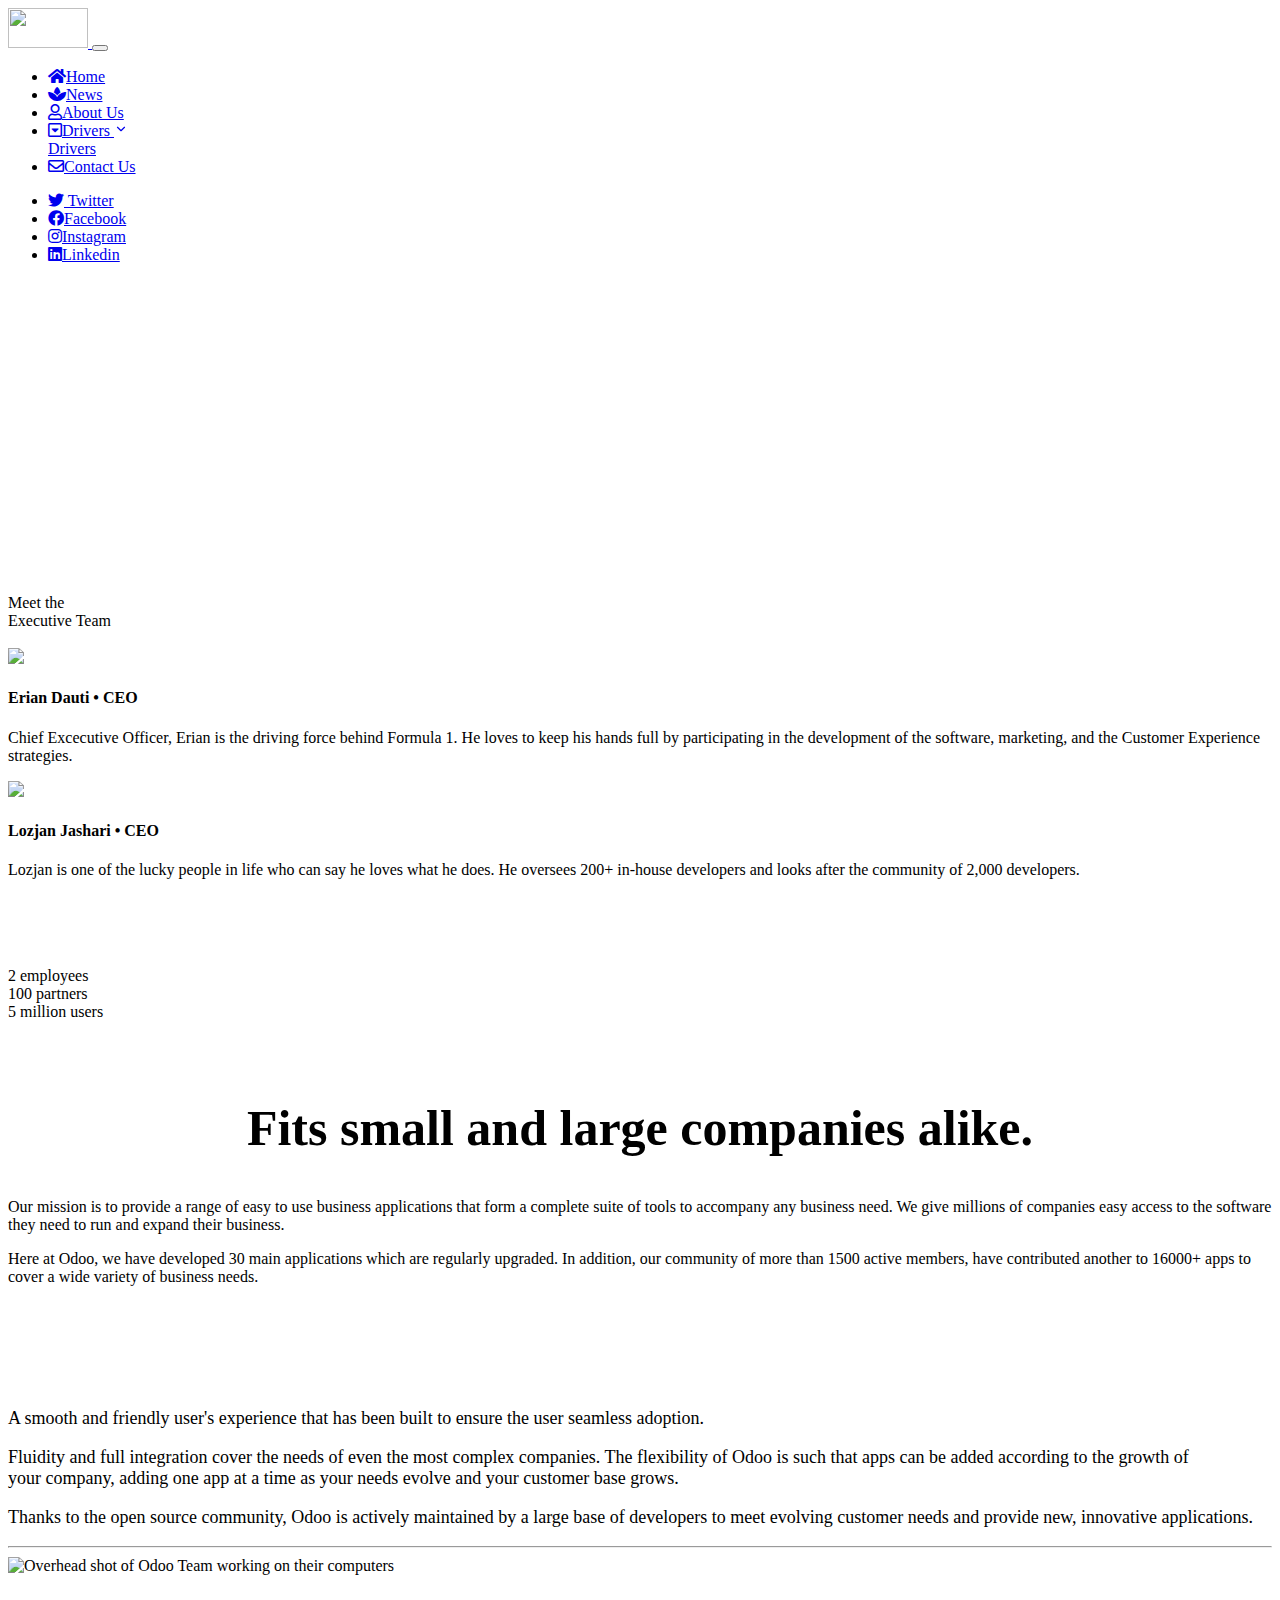
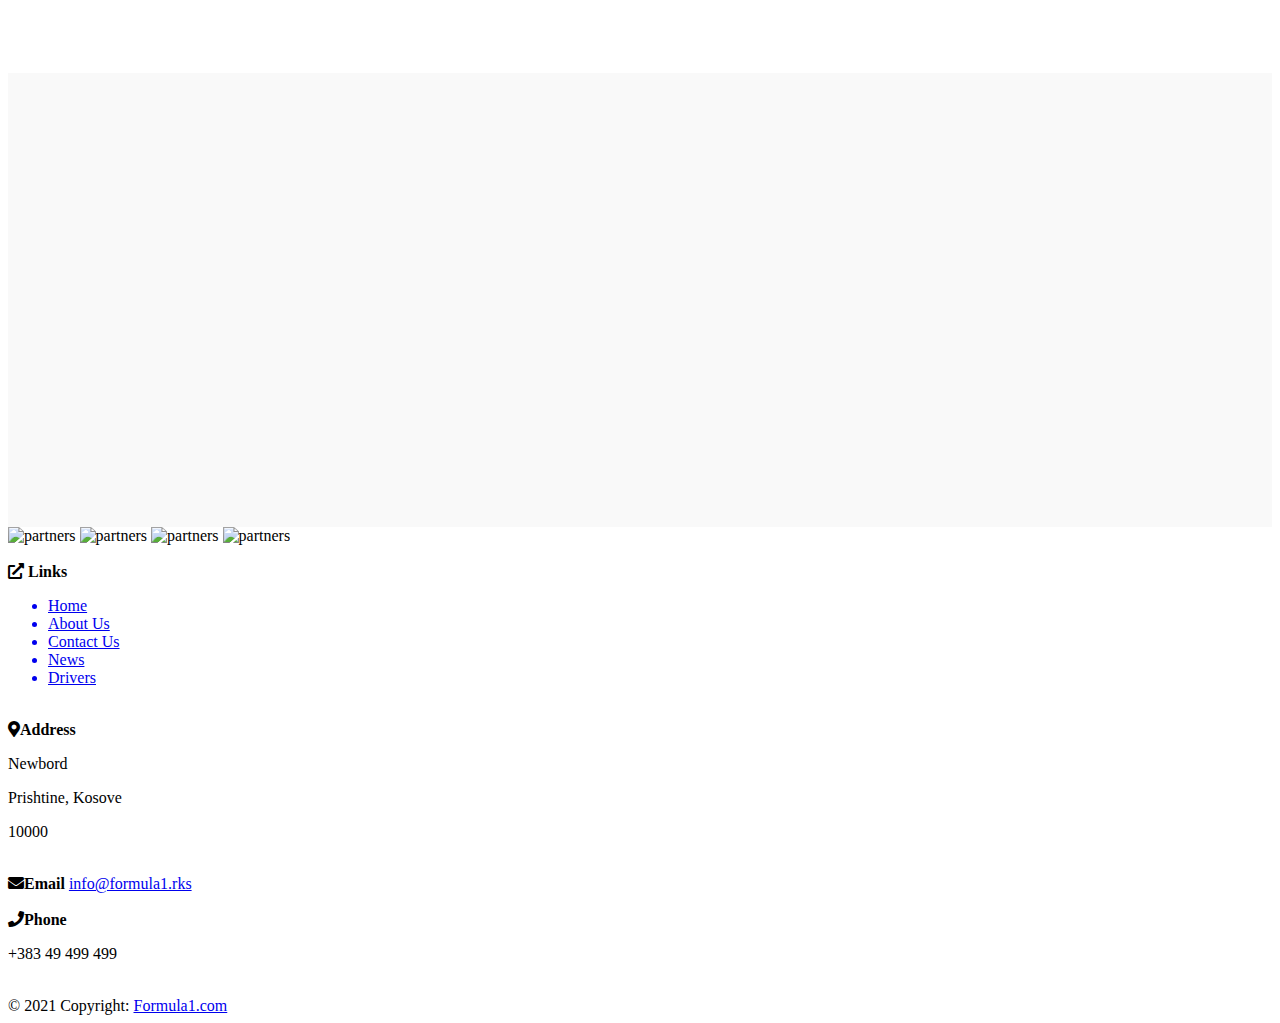
==== aboutUs.html @ 6e58fea2 "Fixed minor bugs" ====
<!DOCTYPE html>
<html lang="en">

<head>
    <meta charset="UTF-8">
    <meta http-equiv="X-UA-Compatible" content="IE=edge">
    <meta name="viewport" content="width=device-width, initial-scale=1.0">
    <meta name="msapplication-TileColor" content="#ffffff">
    <meta name="msapplication-TileImage" content="favicons/ms-icon-144x144.png">
    <meta name="theme-color" content="#ffffff">
    <link rel="stylesheet" href="bootstrap/css/bootstrap.css">
    <link rel="stylesheet" href="bootstrap/js/bootstrap.js">
    <link rel="stylesheet" href="bootstrap/js/bootstrap.bundle.js">

    <link rel="stylesheet" href="css/style.css">
    <link rel="stylesheet" href="https://cdnjs.cloudflare.com/ajax/libs/font-awesome/5.15.1/css/all.min.css">



    <title>About Us | Formula 1</title>
    <style>
        @import url('https://fonts.googleapis.com/css?family=Montserrat');
        .titulli {
            font-family: "Montserrat";
            text-align: center;
            color: #FFF;
            display: flex;
            flex-direction: column;
            align-items: center;
            justify-content: center;
            letter-spacing: 1px;
        }
        
        h1 {
            background-image: url(https://media.giphy.com/media/26BROrSHlmyzzHf3i/giphy.gif);
            background-size: cover;
            color: transparent;
            -moz-background-clip: text;
            -webkit-background-clip: text;
            text-transform: uppercase;
            font-size: 80px;
            line-height: .75;
            margin: 10px 0;
        }
        /* styling my button */
        
        .white-mode {
            text-decoration: none;
            padding: 7px 10px;
            background-color: #122;
            border-radius: 3px;
            color: #FFF;
            transition: .35s ease-in-out;
            position: absolute;
            left: 15px;
            bottom: 15px;
            font-family: "Montserrat";
        }
        
        .white-mode:hover {
            background-color: #FFF;
            color: #122;
        }
    </style>

</head>

<body>

    <div class="container-fluid">
    <nav class="navbar navbar-expand-lg navbar-light shadow-sm bg-color1 text-color ">
        <div class="container">
            <a class="navbar-brand d-flex align-items-center" href="#">
                <img src="gallery/download.png" height="40" width="80" alt="">
                <span class="ml-5 font-weight-bold"></apan>
    </a> <button class="navbar-toggler navbar-toggler-right border-0" type="button" data-toggle="collapse" data-target="#navbar4">
    <span class="navbar-toggler-icon"></span>
                </button>


                <div class="collapse navbar-collapse" id="navbar4">
                    <ul class="navbar-nav mr-auto pl-lg-4">
                        <li class="nav-item px-lg-2 ">
                            <a class="nav-link" href="index.html"> <span class="d-inline-block d-lg-none icon-width"><i class="fas fa-home"></i></span>Home</a>
                        </li>
                        <li class="nav-item px-lg-2"> <a class="nav-link" href="news.html"><span class="d-inline-block d-lg-none icon-width"><i class="fas fa-spa"></i></span>News</a> </li>
                        <li class="nav-item px-lg-2 active"> <a class="nav-link" href="aboutUs.html"><span class="d-inline-block d-lg-none icon-width"><i class="far fa-user"></i></i></span>About Us</a> </li>

                        <li class="nav-item px-lg-2 dropdown d-menu">
                            <a class="nav-link dropdown-toggle" href="#" id="dropdown01" data-toggle="dropdown" aria-haspopup="true" aria-expanded="false"><span class="d-inline-block d-lg-none icon-width"><i class="far fa-caret-square-down"></i></span>Drivers
    <svg  id="arrow" xmlns="http://www.w3.org/2000/svg" width="14" height="14" viewBox="0 0 24 24" fill="none" stroke="currentColor" stroke-width="2" stroke-linecap="round" stroke-linejoin="round">
    <polyline points="6 9 12 15 18 9"></polyline>
    </svg>
    </a>
                            <div class="dropdown-menu shadow-sm sm-menu" aria-labelledby="dropdown01">
                                <a class="dropdown-item" href="drivers.html">Drivers</a>

                            </div>
                        </li>

                        <li class="nav-item px-lg-2"> <a class="nav-link" href="contactUs.html"><span class="d-inline-block d-lg-none icon-width"><i class="far fa-envelope"></i></span>Contact Us</a> </li>
                    </ul>
                    <ul class="navbar-nav mr-auto  mt-3 mt-lg-0">
                        <li class="nav-item">
                            <a class="nav-link" href="https://twitter.com/F1?ref_src=twsrc%5Egoogle%7Ctwcamp%5Eserp%7Ctwgr%5Eauthor">
                                <i class="fab fa-twitter"></i><span class="d-lg-none ml-3"> Twitter</span>
                            </a>
                        </li>
                        <li class="nav-item">
                            <a class="nav-link" href="https://www.facebook.com/Formula1/">
                                <i class="fab fa-facebook"></i><span class="d-lg-none ml-3">Facebook</span>
                            </a>
                        </li>
                        <li class="nav-item">
                            <a class="nav-link" href="https://www.instagram.com/f1/?hl=en/">
                                <i class="fab fa-instagram"></i><span class="d-lg-none ml-3">Instagram</span>
                            </a>
                        </li>
                        <li class="nav-item">
                            <a class="nav-link" href="https://www.linkedin.com/company/formula-one-management-ltd/">
                                <i class="fab fa-linkedin"></i><span class="d-lg-none ml-3">Linkedin</span>
                            </a>
                        </li>
                    </ul>
                </div>
        </div>
    </nav>


    <div id="wrapwrap">
        <main>
            <div id="wrap">
                <section class="bg-white">
                    <div class="container" style="background-color: white !important;">
                        <br><br>
                        <div class="row  mb84 mt64">
                            <div class=" col-12 titulli">
                                <h1>If you no longer go for a gap that exist<span style="padding-left: 10%;"> you're no longer a racing driver. </span></h1>
                            </div>

                        </div>
                </section>
                <section class="mt48 bg-white o_overflow_hidden">
                    <div class="container mb48">
                        <br>
                        <div class="text-center">
                            <div class="mtet">Meet the</div>
                            <div class="mtet">
                                <span>Executive Team</span>
                            </div>
                        </div>
                        <br>
                        <div class="row">
                            <div class="col-12 col-sm-12 col-md-12 col-lg-6 col-xl-6 pt-3">
                                <div class="row">
                                    <div class="col-3 mb48 team-member">
                                        <img src="/gallery/erian.jpg" class="img-responsive img-circle shadow" loading="lazy" />
                                    </div>
                                    <div class="col-9 col-md-8 mb48 team-member-info">
                                        <h4 class="mt0"><b>Erian Dauti</b> • CEO </h4>
                                        <p class="small">Chief Excecutive Officer, Erian is the driving force behind Formula 1. He loves to keep his hands full by participating in the development of the software, marketing, and the Customer Experience strategies.</p>
                                    </div>
                                </div>
                            </div>
                            <div class="col-12 col-sm-12 col-md-12 col-lg-6 col-xl-6 pt-3">
                                <div class="row">
                                    <div class="col-3 mb48 team-member">
                                        <img src="/gallery/" class="img-responsive img-circle shadow" loading="lazy" />
                                    </div>
                                    <div class="col-9 col-md-8 mb48 team-member-info">
                                        <h4 class="mt0"><b>Lozjan Jashari</b> • CEO</h4>
                                        <p class="small">Lozjan is one of the lucky people in life who can say he loves what he does. He oversees 200+ in-house developers and looks after the community of 2,000 developers.</p>
                                    </div>
                                </div>
                            </div>
                        </div>
                     
                        <br><br>
                    </div>
                </section>
                <br><br>
                <section class="bg-white o_bg_arch1 oe_img_bg">
                    <div class="container">
                        <div class="row mt8 mb16 s_o_numbers">
                            <div class="col-12 col-sm-4 s_o_number">
                                <span class="title">
                <span class="fw_extralight number">2</span>
                                </span>
                                <span class="desc">employees</span>
                            </div>
                            <div class="col-12 col-sm-4 s_o_number">
                                <span class="title ">
                <span class="fw_extralight number">100</span>
                                <span class="sidetext fw_light"></span>
                                </span>
                                <span class="desc">partners</span>
                            </div>
                            <div class="col-12 col-sm-4 s_o_number">
                                <span class="title">
                <span class="number fw_extralight">5 million</span>
                                </span>
                                <span class="desc">
                users
              </span>
                            </div>
                        </div>
                    </div>
                    <br><br>
                </section>
                <section class="o_overflow_hidden bg-white">
                    <div class="container mt48">
                        <div class="row mt48">
                            <div class="col-sm-5 col-md-5" style=" margin: auto; text-align: center;">
                                <h2 class="texti" style="font-size: 50px;">Fits small and large companies alike.</h2>
                            </div>
                            <div class="lead col-sm-7 col-md-7">
                                <p>Our mission is to provide a range of easy to use business applications that form a complete suite of tools to accompany any business need. We give millions of companies easy access to the software they need to run and expand
                                    their business.</p>
                                <p>Here at Odoo, we have developed 30 main applications which are regularly upgraded. In addition, our community of more than 1500 active members, have contributed another to 16000+ apps to cover a wide variety of business
                                    needs.
                                </p>
                            </div>
                        </div>
                    </div>
                </section>
                <section class="bg-white">
                    <div class="container">
                        <br>
                        <div class="text-center mb48 mt64">
                            <h1 class="texti p-5">What makes us different?</h1>
                        </div>
                        <div class="row">
                            <div class="col-sm-6 col-lg-6" style="font-size: large;">
                                <p>A smooth and friendly user's experience that has been built to ensure the user seamless adoption.</p>
                                <p>Fluidity and full integration cover the needs&nbsp;of even the most complex&nbsp;companies. The flexibility of Odoo is such that apps can be added according to the growth of your&nbsp;company, adding one app at a time as
                                    your needs evolve and your customer base grows.</p>
                                <p>Thanks to the open source community, Odoo is actively maintained by a large base of developers to meet evolving customer needs and provide new, innovative applications.</p>
                                <hr/>
                            </div>
                            <div class="col-sm-6 col-lg-6 img-abt-us">
                                <img src="https://odoocdn.com/web/image/2227723" style="height: 350px; width: 100%;" class="img-responsive shadow" alt="Overhead shot of Odoo Team working on their computers" loading="lazy" />
                            </div>
                        </div>
                        <section class="o_animate" style="animation-name: none; visibility: visible; animation-play-state: paused;">
                            <div class="container">
                                <br>
                                <h1 class="texti mb48 mt64 text-center p-5">Our Office</h1>
                                <div class="content tab-content s_tooltips_tabs s_tooltips_tabs_blocked s_map_locations">
                                    <div role="tabpanel" class="tab-pane screen in active o_animate o_animate_in_children pb-5" style="animation-name: none; visibility: visible; background-color: rgb(249, 249, 249); animation-play-state: paused;">
                                        <iframe src="https://www.google.com/maps/embed?pb=!1m18!1m12!1m3!1d46940.162381646056!2d21.12370792969215!3d42.666437879876504!2m3!1f0!2f0!3f0!3m2!1i1024!2i768!4f13.1!3m3!1m2!1s0x1354f2cbab67d493%3A0x5c97e5834932545a!2sNEWBORN!5e0!3m2!1sen!2s!4v1656457742884!5m2!1sen!2s" width="100%" height="450" style="border:0;" allowfullscreen="" loading="lazy" referrerpolicy="no-referrer-when-downgrade"></iframe>

                                          
                                    </div>
                                </div>
                            </div>
                        </section>
                    </div>
                </section>


                </div>
        </main>
        </div>


        <div class="footer">
            <div class="foto-footer">
                <div class="foto-footer">
                    <img src="./gallery/pirelli.png" alt="partners " class="img-fluid ">
                    <img src="./gallery/rolex.png" alt="partners " class="img-fluid ">
                    <img src="./gallery/dhl.png" alt="partners " class="img-fluid ">
                    <img src="./gallery/msc.png" alt="partners " class="img-fluid ">
                    <br>
                </div>
                <br>
            </div>
            <div class="row ">
                <div class="col-12 col-sm-12 col-md-6 col-lg-4 col-xl-4 ">
                    <div class="list-unstyled ">
                        <i class="fas fa-external-link-alt h2 "><span class="h2 "> Links</span></i>
                        <ul class="style-type ">
                            <a href="index.html">
                                <li>Home</li>
                            </a>
                            <a href="aboutUs.html">
                                <li>About Us</li>
                            </a>
                            <a href="contactUs.html">
                                <li>Contact Us</li>
                            </a>
                            <a href="news.html">
                                <li>News</li>
                            </a>
                            <a href="drivers.html">
                                <li>Drivers</li>
                            </a>
                        </ul>
                        <br>
                    </div>
                </div>
                <div class="col-12 col-sm-12 col-md-6 col-lg-4 col-xl-4 ">
                    <div class="list-unstyled ">
                        <i class="fas fa-map-marker-alt h2 "><span class="h2 ">Address</span></i>
                        <p class="mb-1 ">Newbord</p>
                        <p>Prishtine, Kosove</p>
                        <p>10000</p>
                    </div>
                    <br>
                </div>
                <div class="col-12 col-sm-12 col-md-12 col-lg-4 col-xl-4 ">
                    <div class="list-unstyled ">
                        <i class="fas fa-envelope "><span class="h2 ">Email</span></i>
                        <a href="mailto:eriandauti00@gmail.com">info@formula1.rks</a>
                        <br>
                        <br>
                        <i class="fas fa-phone "><span class="h2 ">Phone</span></i>
                        <p>+383 49 499 499</p>
                        <br>
                    </div>
                </div>
            </div>
            <div class="footer-copyright copyright text-center py-3 ">© 2021 Copyright:
                <a href="https://www.facebook.com/eriandauti00 "> Formula1.com</a>
            </div>
        </div>
    </div>
</body>
<script src="https://cdnjs.cloudflare.com/ajax/libs/jquery/3.4.1/jquery.min.js "></script>
<script src="https://cdnjs.cloudflare.com/ajax/libs/twitter-bootstrap/4.3.1/js/bootstrap.min.js "></script>
<script>
    $(document).ready(function() {
        if ($(window).width() > 991) {
            $('.navbar-light .d-menu').hover(function() {
                $(this).find('.sm-menu').first().stop(true, true).slideDown(150);
            }, function() {
                $(this).find('.sm-menu').first().stop(true, true).delay(120).slideUp(100);
            });
        }
    });
    $(function() {
        var tickerLength = $('.carousel-inner-data ul li').length;
        var tickerHeight = $('.carousel-inner-data ul li').outerHeight();
        $('.carousel-inner-data ul li:last-child').prependTo('.carousel-inner-data ul');
        $('.carousel-inner-data ul').css('marginTop', -tickerHeight);

        function moveTop() {
            $('.carousel-inner-data ul').animate({
                top: -tickerHeight
            }, 600, function() {
                $('.carousel-inner-data ul li:first-child').appendTo('.carousel-inner-data ul');
                $('.carousel-inner-data ul').css('top', '');
            });

        }
        setInterval(function() {
            moveTop();
        }, 5000);
    });
</script>
<script src="https://cdn.jsdelivr.net/npm/bootstrap@5.0.0-beta3/dist/js/bootstrap.bundle.min.js" integrity="sha384-JEW9xMcG8R+pH31jmWH6WWP0WintQrMb4s7ZOdauHnUtxwoG2vI5DkLtS3qm9Ekf" crossorigin="anonymous"></script>

<script src="//maxcdn.bootstrapcdn.com/bootstrap/4.1.1/js/bootstrap.min.js"></script>
<script src="//cdnjs.cloudflare.com/ajax/libs/jquery/3.2.1/jquery.min.js"></script>

</html>
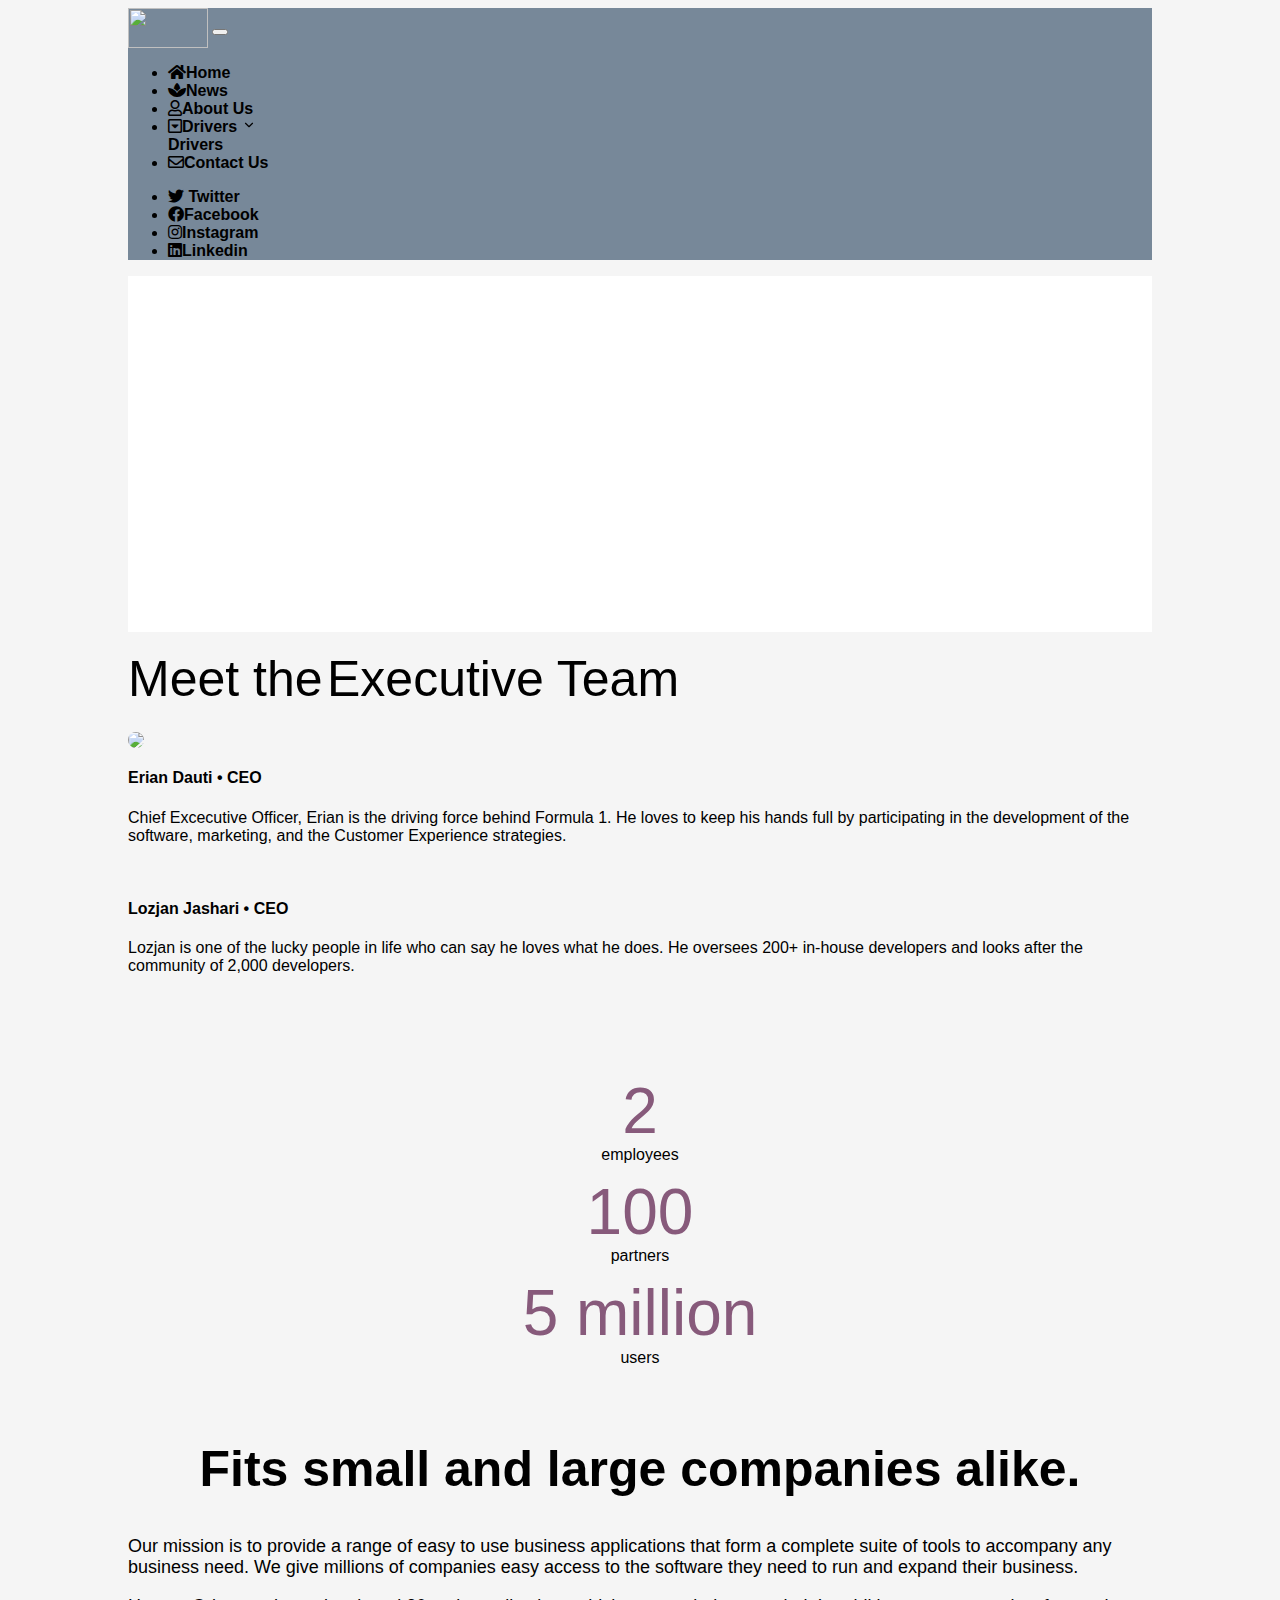
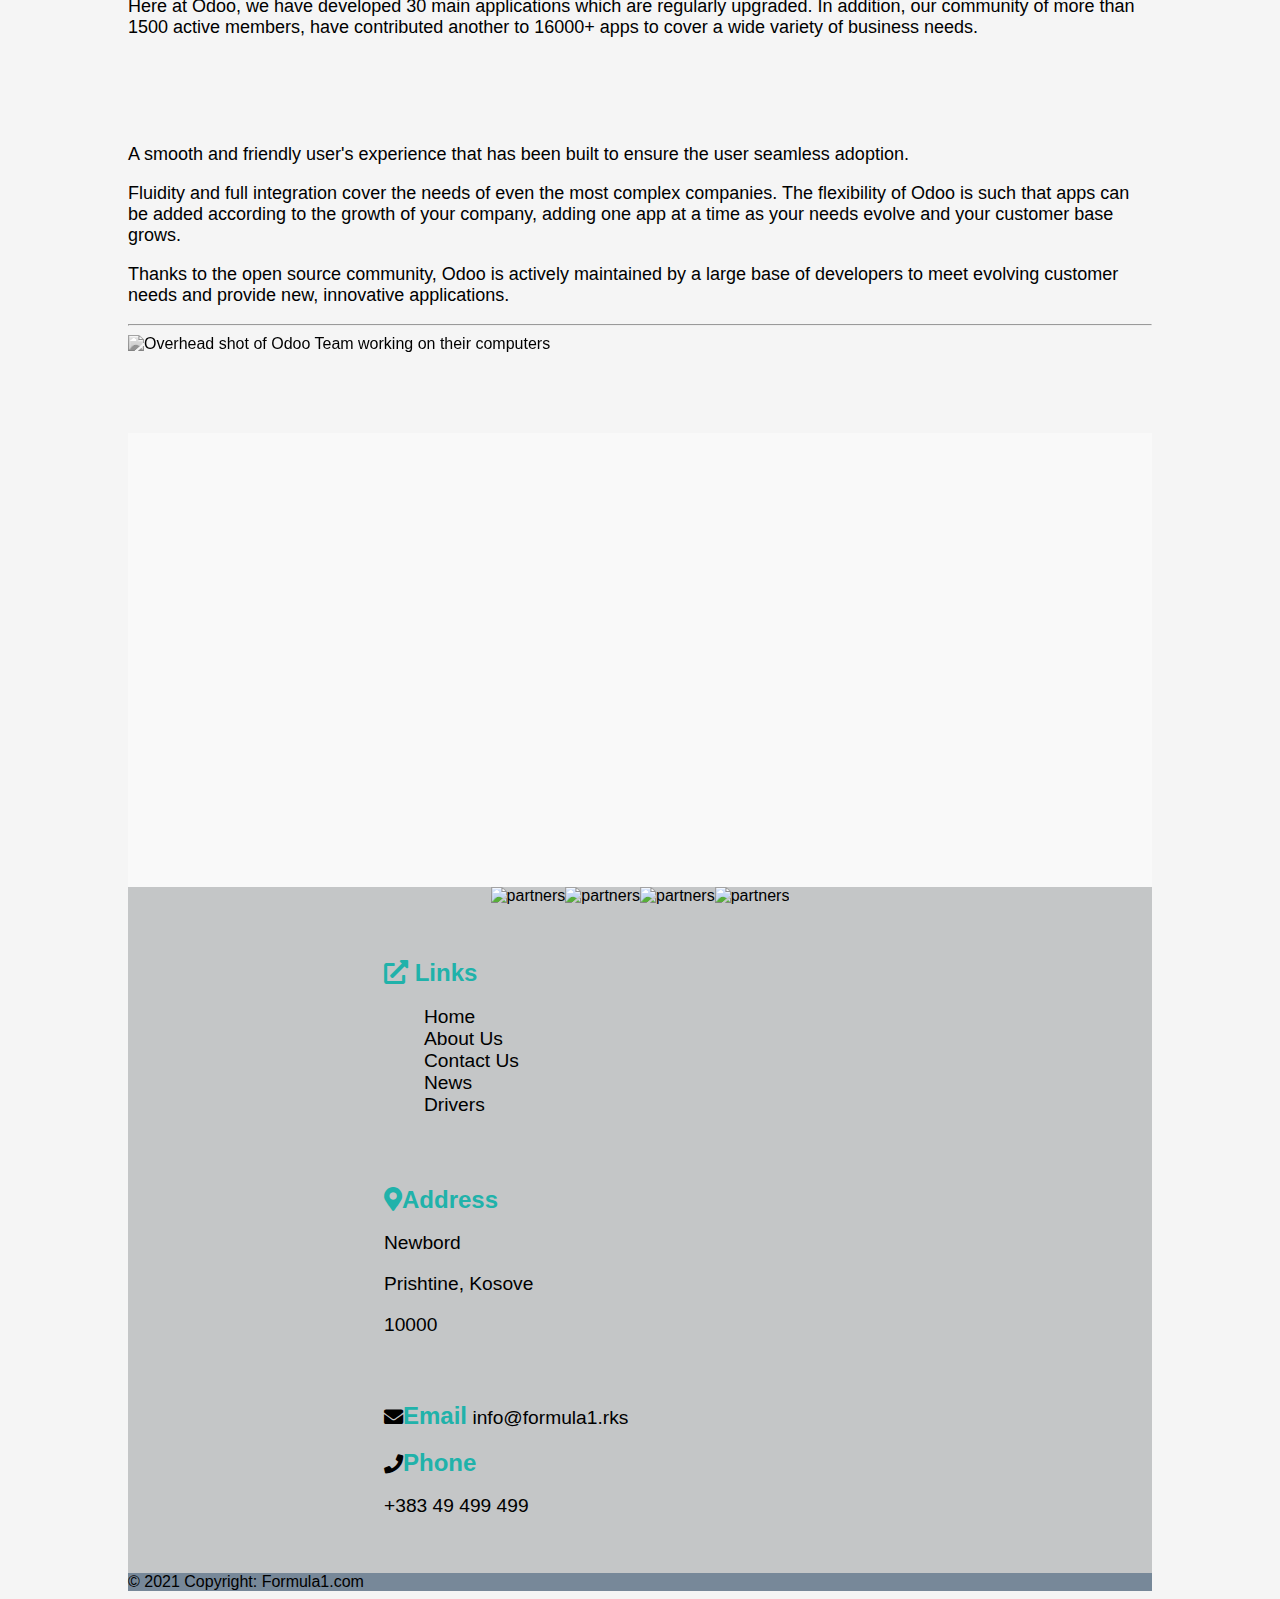
==== commit c46eaea7: "Added Preloader" ====
--- a/aboutUs.html
+++ b/aboutUs.html
@@ -68,262 +68,263 @@
 <body>
 
     <div class="container-fluid">
-    <nav class="navbar navbar-expand-lg navbar-light shadow-sm bg-color1 text-color ">
-        <div class="container">
-            <a class="navbar-brand d-flex align-items-center" href="#">
-                <img src="gallery/download.png" height="40" width="80" alt="">
-                <span class="ml-5 font-weight-bold"></apan>
+        <nav class="navbar navbar-expand-lg navbar-light shadow-sm bg-color1 text-color ">
+            <div class="container">
+                <a class="navbar-brand d-flex align-items-center" href="#">
+                    <img src="gallery/download.png" height="40" width="80" alt="">
+                    <span class="ml-5 font-weight-bold"></apan>
     </a> <button class="navbar-toggler navbar-toggler-right border-0" type="button" data-toggle="collapse" data-target="#navbar4">
     <span class="navbar-toggler-icon"></span>
-                </button>
-
-
-                <div class="collapse navbar-collapse" id="navbar4">
-                    <ul class="navbar-nav mr-auto pl-lg-4">
-                        <li class="nav-item px-lg-2 ">
-                            <a class="nav-link" href="index.html"> <span class="d-inline-block d-lg-none icon-width"><i class="fas fa-home"></i></span>Home</a>
-                        </li>
-                        <li class="nav-item px-lg-2"> <a class="nav-link" href="news.html"><span class="d-inline-block d-lg-none icon-width"><i class="fas fa-spa"></i></span>News</a> </li>
-                        <li class="nav-item px-lg-2 active"> <a class="nav-link" href="aboutUs.html"><span class="d-inline-block d-lg-none icon-width"><i class="far fa-user"></i></i></span>About Us</a> </li>
-
-                        <li class="nav-item px-lg-2 dropdown d-menu">
-                            <a class="nav-link dropdown-toggle" href="#" id="dropdown01" data-toggle="dropdown" aria-haspopup="true" aria-expanded="false"><span class="d-inline-block d-lg-none icon-width"><i class="far fa-caret-square-down"></i></span>Drivers
+                    </button>
+
+
+                    <div class="collapse navbar-collapse" id="navbar4">
+                        <ul class="navbar-nav mr-auto pl-lg-4">
+                            <li class="nav-item px-lg-2 ">
+                                <a class="nav-link" href="index.html"> <span class="d-inline-block d-lg-none icon-width"><i class="fas fa-home"></i></span>Home</a>
+                            </li>
+                            <li class="nav-item px-lg-2"> <a class="nav-link" href="news.html"><span class="d-inline-block d-lg-none icon-width"><i class="fas fa-spa"></i></span>News</a> </li>
+                            <li class="nav-item px-lg-2 active"> <a class="nav-link" href="aboutUs.html"><span class="d-inline-block d-lg-none icon-width"><i class="far fa-user"></i></i></span>About Us</a> </li>
+
+                            <li class="nav-item px-lg-2 dropdown d-menu">
+                                <a class="nav-link dropdown-toggle" href="#" id="dropdown01" data-toggle="dropdown" aria-haspopup="true" aria-expanded="false"><span class="d-inline-block d-lg-none icon-width"><i class="far fa-caret-square-down"></i></span>Drivers
     <svg  id="arrow" xmlns="http://www.w3.org/2000/svg" width="14" height="14" viewBox="0 0 24 24" fill="none" stroke="currentColor" stroke-width="2" stroke-linecap="round" stroke-linejoin="round">
     <polyline points="6 9 12 15 18 9"></polyline>
     </svg>
     </a>
-                            <div class="dropdown-menu shadow-sm sm-menu" aria-labelledby="dropdown01">
-                                <a class="dropdown-item" href="drivers.html">Drivers</a>
-
-                            </div>
-                        </li>
-
-                        <li class="nav-item px-lg-2"> <a class="nav-link" href="contactUs.html"><span class="d-inline-block d-lg-none icon-width"><i class="far fa-envelope"></i></span>Contact Us</a> </li>
-                    </ul>
-                    <ul class="navbar-nav mr-auto  mt-3 mt-lg-0">
-                        <li class="nav-item">
-                            <a class="nav-link" href="https://twitter.com/F1?ref_src=twsrc%5Egoogle%7Ctwcamp%5Eserp%7Ctwgr%5Eauthor">
-                                <i class="fab fa-twitter"></i><span class="d-lg-none ml-3"> Twitter</span>
-                            </a>
-                        </li>
-                        <li class="nav-item">
-                            <a class="nav-link" href="https://www.facebook.com/Formula1/">
-                                <i class="fab fa-facebook"></i><span class="d-lg-none ml-3">Facebook</span>
-                            </a>
-                        </li>
-                        <li class="nav-item">
-                            <a class="nav-link" href="https://www.instagram.com/f1/?hl=en/">
-                                <i class="fab fa-instagram"></i><span class="d-lg-none ml-3">Instagram</span>
-                            </a>
-                        </li>
-                        <li class="nav-item">
-                            <a class="nav-link" href="https://www.linkedin.com/company/formula-one-management-ltd/">
-                                <i class="fab fa-linkedin"></i><span class="d-lg-none ml-3">Linkedin</span>
-                            </a>
-                        </li>
-                    </ul>
-                </div>
-        </div>
-    </nav>
-
-
-    <div id="wrapwrap">
-        <main>
-            <div id="wrap">
-                <section class="bg-white">
-                    <div class="container" style="background-color: white !important;">
-                        <br><br>
-                        <div class="row  mb84 mt64">
-                            <div class=" col-12 titulli">
-                                <h1>If you no longer go for a gap that exist<span style="padding-left: 10%;"> you're no longer a racing driver. </span></h1>
-                            </div>
-
-                        </div>
-                </section>
-                <section class="mt48 bg-white o_overflow_hidden">
-                    <div class="container mb48">
-                        <br>
-                        <div class="text-center">
-                            <div class="mtet">Meet the</div>
-                            <div class="mtet">
-                                <span>Executive Team</span>
-                            </div>
-                        </div>
-                        <br>
-                        <div class="row">
-                            <div class="col-12 col-sm-12 col-md-12 col-lg-6 col-xl-6 pt-3">
-                                <div class="row">
-                                    <div class="col-3 mb48 team-member">
-                                        <img src="/gallery/erian.jpg" class="img-responsive img-circle shadow" loading="lazy" />
+                                <div class="dropdown-menu shadow-sm sm-menu" aria-labelledby="dropdown01">
+                                    <a class="dropdown-item" href="drivers.html">Drivers</a>
+
+                                </div>
+                            </li>
+
+                            <li class="nav-item px-lg-2"> <a class="nav-link" href="contactUs.html"><span class="d-inline-block d-lg-none icon-width"><i class="far fa-envelope"></i></span>Contact Us</a> </li>
+                        </ul>
+                        <ul class="navbar-nav mr-auto  mt-3 mt-lg-0">
+                            <li class="nav-item">
+                                <a class="nav-link" href="https://twitter.com/F1?ref_src=twsrc%5Egoogle%7Ctwcamp%5Eserp%7Ctwgr%5Eauthor">
+                                    <i class="fab fa-twitter"></i><span class="d-lg-none ml-3"> Twitter</span>
+                                </a>
+                            </li>
+                            <li class="nav-item">
+                                <a class="nav-link" href="https://www.facebook.com/Formula1/">
+                                    <i class="fab fa-facebook"></i><span class="d-lg-none ml-3">Facebook</span>
+                                </a>
+                            </li>
+                            <li class="nav-item">
+                                <a class="nav-link" href="https://www.instagram.com/f1/?hl=en/">
+                                    <i class="fab fa-instagram"></i><span class="d-lg-none ml-3">Instagram</span>
+                                </a>
+                            </li>
+                            <li class="nav-item">
+                                <a class="nav-link" href="https://www.linkedin.com/company/formula-one-management-ltd/">
+                                    <i class="fab fa-linkedin"></i><span class="d-lg-none ml-3">Linkedin</span>
+                                </a>
+                            </li>
+                        </ul>
+                    </div>
+            </div>
+        </nav>
+
+
+        <div id="wrapwrap">
+            <main>
+                <div id="wrap">
+                    <section class="bg-white">
+                        <div class="container" style="background-color: white !important;">
+                            <br><br>
+                            <div class="row  mb84 mt64">
+                                <div class=" col-12 titulli">
+                                    <h1>If you no longer go for a gap that exist<span style="padding-left: 10%;"> you're no longer a racing driver. </span></h1>
+                                </div>
+
+                            </div>
+                    </section>
+                    <section class="mt48 bg-white o_overflow_hidden">
+                        <div class="container mb48">
+                            <br>
+                            <div class="text-center">
+                                <div class="mtet">Meet the</div>
+                                <div class="mtet">
+                                    <span>Executive Team</span>
+                                </div>
+                            </div>
+                            <br>
+                            <div class="row">
+                                <div class="col-12 col-sm-12 col-md-12 col-lg-6 col-xl-6 pt-3">
+                                    <div class="row">
+                                        <div class="col-3 mb48 team-member">
+                                            <img src="./gallery/erian.jpg" class="img-responsive img-circle shadow" loading="lazy" />
+                                        </div>
+                                        <div class="col-9 col-md-8 mb48 team-member-info">
+                                            <h4 class="mt0"><b>Erian Dauti</b> • CEO </h4>
+                                            <p class="small">Chief Excecutive Officer, Erian is the driving force behind Formula 1. He loves to keep his hands full by participating in the development of the software, marketing, and the Customer Experience strategies.</p>
+                                        </div>
                                     </div>
-                                    <div class="col-9 col-md-8 mb48 team-member-info">
-                                        <h4 class="mt0"><b>Erian Dauti</b> • CEO </h4>
-                                        <p class="small">Chief Excecutive Officer, Erian is the driving force behind Formula 1. He loves to keep his hands full by participating in the development of the software, marketing, and the Customer Experience strategies.</p>
+                                </div>
+                                <div class="col-12 col-sm-12 col-md-12 col-lg-6 col-xl-6 pt-3">
+                                    <div class="row">
+                                        <div class="col-3 mb48 team-member">
+                                            <img src="" class="img-responsive img-circle shadow" loading="lazy" />
+                                        </div>
+                                        <div class="col-9 col-md-8 mb48 team-member-info">
+                                            <h4 class="mt0"><b>Lozjan Jashari</b> • CEO</h4>
+                                            <p class="small">Lozjan is one of the lucky people in life who can say he loves what he does. He oversees 200+ in-house developers and looks after the community of 2,000 developers.</p>
+                                        </div>
                                     </div>
                                 </div>
                             </div>
-                            <div class="col-12 col-sm-12 col-md-12 col-lg-6 col-xl-6 pt-3">
-                                <div class="row">
-                                    <div class="col-3 mb48 team-member">
-                                        <img src="/gallery/" class="img-responsive img-circle shadow" loading="lazy" />
-                                    </div>
-                                    <div class="col-9 col-md-8 mb48 team-member-info">
-                                        <h4 class="mt0"><b>Lozjan Jashari</b> • CEO</h4>
-                                        <p class="small">Lozjan is one of the lucky people in life who can say he loves what he does. He oversees 200+ in-house developers and looks after the community of 2,000 developers.</p>
-                                    </div>
-                                </div>
-                            </div>
-                        </div>
-                     
-                        <br><br>
-                    </div>
-                </section>
-                <br><br>
-                <section class="bg-white o_bg_arch1 oe_img_bg">
-                    <div class="container">
-                        <div class="row mt8 mb16 s_o_numbers">
-                            <div class="col-12 col-sm-4 s_o_number">
-                                <span class="title">
+
+                            <br><br>
+                        </div>
+                    </section>
+                    <br><br>
+                    <section class="bg-white o_bg_arch1 oe_img_bg">
+                        <div class="container">
+                            <div class="row mt8 mb16 s_o_numbers">
+                                <div class="col-12 col-sm-4 s_o_number">
+                                    <span class="title">
                 <span class="fw_extralight number">2</span>
-                                </span>
-                                <span class="desc">employees</span>
-                            </div>
-                            <div class="col-12 col-sm-4 s_o_number">
-                                <span class="title ">
+                                    </span>
+                                    <span class="desc">employees</span>
+                                </div>
+                                <div class="col-12 col-sm-4 s_o_number">
+                                    <span class="title ">
                 <span class="fw_extralight number">100</span>
-                                <span class="sidetext fw_light"></span>
-                                </span>
-                                <span class="desc">partners</span>
-                            </div>
-                            <div class="col-12 col-sm-4 s_o_number">
-                                <span class="title">
+                                    <span class="sidetext fw_light"></span>
+                                    </span>
+                                    <span class="desc">partners</span>
+                                </div>
+                                <div class="col-12 col-sm-4 s_o_number">
+                                    <span class="title">
                 <span class="number fw_extralight">5 million</span>
-                                </span>
-                                <span class="desc">
+                                    </span>
+                                    <span class="desc">
                 users
               </span>
-                            </div>
-                        </div>
-                    </div>
-                    <br><br>
-                </section>
-                <section class="o_overflow_hidden bg-white">
-                    <div class="container mt48">
-                        <div class="row mt48">
-                            <div class="col-sm-5 col-md-5" style=" margin: auto; text-align: center;">
-                                <h2 class="texti" style="font-size: 50px;">Fits small and large companies alike.</h2>
-                            </div>
-                            <div class="lead col-sm-7 col-md-7">
-                                <p>Our mission is to provide a range of easy to use business applications that form a complete suite of tools to accompany any business need. We give millions of companies easy access to the software they need to run and expand
-                                    their business.</p>
-                                <p>Here at Odoo, we have developed 30 main applications which are regularly upgraded. In addition, our community of more than 1500 active members, have contributed another to 16000+ apps to cover a wide variety of business
-                                    needs.
-                                </p>
-                            </div>
-                        </div>
-                    </div>
-                </section>
-                <section class="bg-white">
-                    <div class="container">
+                                </div>
+                            </div>
+                        </div>
+                        <br><br>
+                    </section>
+                    <section class="o_overflow_hidden bg-white">
+                        <div class="container mt48">
+                            <div class="row mt48">
+                                <div class="col-sm-5 col-md-5" style=" margin: auto; text-align: center;">
+                                    <h2 class="texti" style="font-size: 50px;">Fits small and large companies alike.</h2>
+                                </div>
+                                <div class="lead col-sm-7 col-md-7">
+                                    <p>Our mission is to provide a range of easy to use business applications that form a complete suite of tools to accompany any business need. We give millions of companies easy access to the software they need to run and
+                                        expand their business.</p>
+                                    <p>Here at Odoo, we have developed 30 main applications which are regularly upgraded. In addition, our community of more than 1500 active members, have contributed another to 16000+ apps to cover a wide variety of business
+                                        needs.
+                                    </p>
+                                </div>
+                            </div>
+                        </div>
+                    </section>
+                    <section class="bg-white">
+                        <div class="container">
+                            <br>
+                            <div class="text-center mb48 mt64">
+                                <h1 class="texti p-5">What makes us different?</h1>
+                            </div>
+                            <div class="row">
+                                <div class="col-sm-6 col-lg-6" style="font-size: large;">
+                                    <p>A smooth and friendly user's experience that has been built to ensure the user seamless adoption.</p>
+                                    <p>Fluidity and full integration cover the needs&nbsp;of even the most complex&nbsp;companies. The flexibility of Odoo is such that apps can be added according to the growth of your&nbsp;company, adding one app at a time
+                                        as your needs evolve and your customer base grows.</p>
+                                    <p>Thanks to the open source community, Odoo is actively maintained by a large base of developers to meet evolving customer needs and provide new, innovative applications.</p>
+                                    <hr/>
+                                </div>
+                                <div class="col-sm-6 col-lg-6 img-abt-us">
+                                    <img src="https://odoocdn.com/web/image/2227723" style="height: 350px; width: 100%;" class="img-responsive shadow" alt="Overhead shot of Odoo Team working on their computers" loading="lazy" />
+                                </div>
+                            </div>
+                            <section class="o_animate" style="animation-name: none; visibility: visible; animation-play-state: paused;">
+                                <div class="container">
+                                    <br>
+                                    <h1 class="texti mb48 mt64 text-center p-5">Our Office</h1>
+                                    <div class="content tab-content s_tooltips_tabs s_tooltips_tabs_blocked s_map_locations">
+                                        <div role="tabpanel" class="tab-pane screen in active o_animate o_animate_in_children pb-5" style="animation-name: none; visibility: visible; background-color: rgb(249, 249, 249); animation-play-state: paused;">
+                                            <iframe src="https://www.google.com/maps/embed?pb=!1m18!1m12!1m3!1d46940.162381646056!2d21.12370792969215!3d42.666437879876504!2m3!1f0!2f0!3f0!3m2!1i1024!2i768!4f13.1!3m3!1m2!1s0x1354f2cbab67d493%3A0x5c97e5834932545a!2sNEWBORN!5e0!3m2!1sen!2s!4v1656457742884!5m2!1sen!2s"
+                                                width="100%" height="450" style="border:0;" allowfullscreen="" loading="lazy" referrerpolicy="no-referrer-when-downgrade"></iframe>
+
+
+                                        </div>
+                                    </div>
+                                </div>
+                            </section>
+                        </div>
+                    </section>
+
+
+                    </div>
+            </main>
+            </div>
+
+
+            <div class="footer">
+                <div class="foto-footer">
+                    <div class="foto-footer">
+                        <img src="./gallery/pirelli.png" alt="partners " class="img-fluid ">
+                        <img src="./gallery/rolex.png" alt="partners " class="img-fluid ">
+                        <img src="./gallery/dhl.png" alt="partners " class="img-fluid ">
+                        <img src="./gallery/msc.png" alt="partners " class="img-fluid ">
                         <br>
-                        <div class="text-center mb48 mt64">
-                            <h1 class="texti p-5">What makes us different?</h1>
-                        </div>
-                        <div class="row">
-                            <div class="col-sm-6 col-lg-6" style="font-size: large;">
-                                <p>A smooth and friendly user's experience that has been built to ensure the user seamless adoption.</p>
-                                <p>Fluidity and full integration cover the needs&nbsp;of even the most complex&nbsp;companies. The flexibility of Odoo is such that apps can be added according to the growth of your&nbsp;company, adding one app at a time as
-                                    your needs evolve and your customer base grows.</p>
-                                <p>Thanks to the open source community, Odoo is actively maintained by a large base of developers to meet evolving customer needs and provide new, innovative applications.</p>
-                                <hr/>
-                            </div>
-                            <div class="col-sm-6 col-lg-6 img-abt-us">
-                                <img src="https://odoocdn.com/web/image/2227723" style="height: 350px; width: 100%;" class="img-responsive shadow" alt="Overhead shot of Odoo Team working on their computers" loading="lazy" />
-                            </div>
-                        </div>
-                        <section class="o_animate" style="animation-name: none; visibility: visible; animation-play-state: paused;">
-                            <div class="container">
-                                <br>
-                                <h1 class="texti mb48 mt64 text-center p-5">Our Office</h1>
-                                <div class="content tab-content s_tooltips_tabs s_tooltips_tabs_blocked s_map_locations">
-                                    <div role="tabpanel" class="tab-pane screen in active o_animate o_animate_in_children pb-5" style="animation-name: none; visibility: visible; background-color: rgb(249, 249, 249); animation-play-state: paused;">
-                                        <iframe src="https://www.google.com/maps/embed?pb=!1m18!1m12!1m3!1d46940.162381646056!2d21.12370792969215!3d42.666437879876504!2m3!1f0!2f0!3f0!3m2!1i1024!2i768!4f13.1!3m3!1m2!1s0x1354f2cbab67d493%3A0x5c97e5834932545a!2sNEWBORN!5e0!3m2!1sen!2s!4v1656457742884!5m2!1sen!2s" width="100%" height="450" style="border:0;" allowfullscreen="" loading="lazy" referrerpolicy="no-referrer-when-downgrade"></iframe>
-
-                                          
-                                    </div>
-                                </div>
-                            </div>
-                        </section>
-                    </div>
-                </section>
-
-
-                </div>
-        </main>
-        </div>
-
-
-        <div class="footer">
-            <div class="foto-footer">
-                <div class="foto-footer">
-                    <img src="./gallery/pirelli.png" alt="partners " class="img-fluid ">
-                    <img src="./gallery/rolex.png" alt="partners " class="img-fluid ">
-                    <img src="./gallery/dhl.png" alt="partners " class="img-fluid ">
-                    <img src="./gallery/msc.png" alt="partners " class="img-fluid ">
+                    </div>
                     <br>
                 </div>
-                <br>
-            </div>
-            <div class="row ">
-                <div class="col-12 col-sm-12 col-md-6 col-lg-4 col-xl-4 ">
-                    <div class="list-unstyled ">
-                        <i class="fas fa-external-link-alt h2 "><span class="h2 "> Links</span></i>
-                        <ul class="style-type ">
-                            <a href="index.html">
-                                <li>Home</li>
-                            </a>
-                            <a href="aboutUs.html">
-                                <li>About Us</li>
-                            </a>
-                            <a href="contactUs.html">
-                                <li>Contact Us</li>
-                            </a>
-                            <a href="news.html">
-                                <li>News</li>
-                            </a>
-                            <a href="drivers.html">
-                                <li>Drivers</li>
-                            </a>
-                        </ul>
+                <div class="row ">
+                    <div class="col-12 col-sm-12 col-md-6 col-lg-4 col-xl-4 ">
+                        <div class="list-unstyled ">
+                            <i class="fas fa-external-link-alt h2 "><span class="h2 "> Links</span></i>
+                            <ul class="style-type ">
+                                <a href="index.html">
+                                    <li>Home</li>
+                                </a>
+                                <a href="aboutUs.html">
+                                    <li>About Us</li>
+                                </a>
+                                <a href="contactUs.html">
+                                    <li>Contact Us</li>
+                                </a>
+                                <a href="news.html">
+                                    <li>News</li>
+                                </a>
+                                <a href="drivers.html">
+                                    <li>Drivers</li>
+                                </a>
+                            </ul>
+                            <br>
+                        </div>
+                    </div>
+                    <div class="col-12 col-sm-12 col-md-6 col-lg-4 col-xl-4 ">
+                        <div class="list-unstyled ">
+                            <i class="fas fa-map-marker-alt h2 "><span class="h2 ">Address</span></i>
+                            <p class="mb-1 ">Newbord</p>
+                            <p>Prishtine, Kosove</p>
+                            <p>10000</p>
+                        </div>
                         <br>
                     </div>
+                    <div class="col-12 col-sm-12 col-md-12 col-lg-4 col-xl-4 ">
+                        <div class="list-unstyled ">
+                            <i class="fas fa-envelope "><span class="h2 ">Email</span></i>
+                            <a href="mailto:eriandauti00@gmail.com">info@formula1.rks</a>
+                            <br>
+                            <br>
+                            <i class="fas fa-phone "><span class="h2 ">Phone</span></i>
+                            <p>+383 49 499 499</p>
+                            <br>
+                        </div>
+                    </div>
                 </div>
-                <div class="col-12 col-sm-12 col-md-6 col-lg-4 col-xl-4 ">
-                    <div class="list-unstyled ">
-                        <i class="fas fa-map-marker-alt h2 "><span class="h2 ">Address</span></i>
-                        <p class="mb-1 ">Newbord</p>
-                        <p>Prishtine, Kosove</p>
-                        <p>10000</p>
-                    </div>
-                    <br>
-                </div>
-                <div class="col-12 col-sm-12 col-md-12 col-lg-4 col-xl-4 ">
-                    <div class="list-unstyled ">
-                        <i class="fas fa-envelope "><span class="h2 ">Email</span></i>
-                        <a href="mailto:eriandauti00@gmail.com">info@formula1.rks</a>
-                        <br>
-                        <br>
-                        <i class="fas fa-phone "><span class="h2 ">Phone</span></i>
-                        <p>+383 49 499 499</p>
-                        <br>
-                    </div>
+                <div class="footer-copyright copyright text-center py-3 ">© 2021 Copyright:
+                    <a href="https://www.facebook.com/eriandauti00 "> Formula1.com</a>
                 </div>
             </div>
-            <div class="footer-copyright copyright text-center py-3 ">© 2021 Copyright:
-                <a href="https://www.facebook.com/eriandauti00 "> Formula1.com</a>
-            </div>
         </div>
-    </div>
 </body>
 <script src="https://cdnjs.cloudflare.com/ajax/libs/jquery/3.4.1/jquery.min.js "></script>
 <script src="https://cdnjs.cloudflare.com/ajax/libs/twitter-bootstrap/4.3.1/js/bootstrap.min.js "></script>
@@ -337,29 +338,29 @@
             });
         }
     });
-    $(function() {
-        var tickerLength = $('.carousel-inner-data ul li').length;
-        var tickerHeight = $('.carousel-inner-data ul li').outerHeight();
-        $('.carousel-inner-data ul li:last-child').prependTo('.carousel-inner-data ul');
-        $('.carousel-inner-data ul').css('marginTop', -tickerHeight);
-
-        function moveTop() {
-            $('.carousel-inner-data ul').animate({
-                top: -tickerHeight
-            }, 600, function() {
-                $('.carousel-inner-data ul li:first-child').appendTo('.carousel-inner-data ul');
-                $('.carousel-inner-data ul').css('top', '');
-            });
-
-        }
-        setInterval(function() {
-            moveTop();
-        }, 5000);
-    });
+
+    var tickerLength = $('.carousel-inner-data ul li').length;
+    var tickerHeight = $('.carousel-inner-data ul li').outerHeight();
+    $('.carousel-inner-data ul li:last-child').prependTo('.carousel-inner-data ul');
+    $('.carousel-inner-data ul').css('marginTop', -tickerHeight);
+
+    function moveTop() {
+        $('.carousel-inner-data ul').animate({
+            top: -tickerHeight
+        }, 600, function() {
+            $('.carousel-inner-data ul li:first-child').appendTo('.carousel-inner-data ul');
+            $('.carousel-inner-data ul').css('top', '');
+        });
+
+    }
+
+    setInterval(function() {
+        moveTop();
+    }, 5000);
 </script>
 <script src="https://cdn.jsdelivr.net/npm/bootstrap@5.0.0-beta3/dist/js/bootstrap.bundle.min.js" integrity="sha384-JEW9xMcG8R+pH31jmWH6WWP0WintQrMb4s7ZOdauHnUtxwoG2vI5DkLtS3qm9Ekf" crossorigin="anonymous"></script>
 
-<script src="//maxcdn.bootstrapcdn.com/bootstrap/4.1.1/js/bootstrap.min.js"></script>
-<script src="//cdnjs.cloudflare.com/ajax/libs/jquery/3.2.1/jquery.min.js"></script>
+<!-- <script src="//maxcdn.bootstrapcdn.com/bootstrap/4.1.1/js/bootstrap.min.js"></script>
+<script src="//cdnjs.cloudflare.com/ajax/libs/jquery/3.2.1/jquery.min.js"></script> -->
 
 </html>--- a/css/style.css
+++ b/css/style.css
@@ -0,0 +1,734 @@
+    * {
+        font-family: 'Gill Sans', 'Gill Sans MT', Calibri, 'Trebuchet MS', sans-serif;
+    }
+    
+    body {
+        margin-left: 10%;
+        margin-right: 10%;
+        background: linear-gradient(0deg, #fff, 50%, #DEEEFE);
+        font-family: 'Rubik', sans-serif;
+        background: whitesmoke;
+    }
+    
+    .dropdown[x-out-of-boundaries] {
+        transform: translate3d(0px, 30px, 0px) !important;
+    }
+    
+    .dropdown-toggle::after {
+        display: none;
+    }
+    
+    .text-decoration-none {
+        text-decoration: none!important;
+    }
+    
+    .icon-width {
+        width: 2rem;
+    }
+    
+    .bg-color1 {
+        background-color: lightslategrey !important;
+    }
+    
+    .bg-color2 {
+        background-color: whitesmoke !important;
+    }
+    
+    .text-color {
+        color: black !important;
+        font-family: 'Gill Sans', 'Gill Sans MT', Calibri, 'Trebuchet MS', sans-serif;
+        font-weight: bold;
+    }
+    
+    .container {
+        color: black !important;
+        margin-bottom: 0;
+        padding-bottom: 0
+    }
+    
+    .img-fluid {
+        max-width: 100%;
+        max-height: 100%;
+    }
+    
+    .partners {
+        display: flex;
+        justify-content: center;
+        align-items: center;
+        width: 100px;
+    }
+    
+    .foto-footer {
+        display: flex;
+        justify-content: center;
+        margin-bottom: 20px;
+        /* width: 400px; */
+    }
+    
+    .footer {
+        display: flex;
+        flex-direction: column;
+        justify-content: center;
+        background: rgb(196, 198, 199) !important;
+        padding: 0;
+        margin: 0;
+        width: 100%;
+    }
+    
+    .container-fluid {
+        width: 100%;
+    }
+    
+    .center {
+        margin: auto;
+        width: 80%;
+        padding: 10px;
+    }
+    
+    .audio1 {
+        margin-left: auto;
+        margin-right: auto;
+        padding: 0;
+    }
+    
+    .h2 {
+        font-size: 1.5rem;
+        color: lightseagreen;
+        font-weight: bold;
+    }
+    
+    .style-type {
+        list-style-type: none;
+    }
+    
+    .list-unstyled {
+        font-size: 1.2rem;
+        margin: auto;
+        width: 50%;
+        padding: 15px;
+    }
+    
+    a:link {
+        text-decoration: none;
+        color: black;
+    }
+    
+    a:visited {
+        text-decoration: none;
+        color: black;
+    }
+    
+    a:hover {
+        text-decoration: none;
+        color: blue;
+    }
+    
+    a:active {
+        text-decoration: none;
+        color: darkturquoise;
+    }
+    
+    .address {
+        margin: auto;
+        width: 50%;
+        padding: 15px;
+    }
+    
+    .copyright {
+        background: lightslategray;
+    }
+    
+    .imgBx {
+        margin: auto;
+        width: 50%;
+        padding: 5px;
+    }
+    
+    #audio {
+        width: 100%;
+    }
+    
+    .texti {
+        font-size: 2.625rem;
+        line-height: 1;
+        font-family: "Inter", "Odoo Unicode Support Noto", sans-serif;
+    }
+    
+    .lead {
+        font-family: "Inter", "Odoo Unicode Support Noto", sans-serif;
+        font-size: 1.125rem;
+        font-weight: 300;
+    }
+    
+    .fw_extralight {
+        font-weight: 100;
+    }
+    
+    .s_o_number .title {
+        padding-top: 0.2em;
+        font-size: 4em;
+        line-height: 1.1;
+        color: #875a7b;
+    }
+    
+    .s_o_number {
+        text-align: center;
+        font-family: "Inter", "Odoo Unicode Support Noto", sans-serif;
+    }
+    
+    .s_o_number .title,
+    .s_o_number .desc {
+        display: block;
+    }
+    
+    .mt0 {
+        font-family: "Inter", "Odoo Unicode Support Noto", sans-serif;
+    }
+    
+    .img-fluid,
+    .img-responsive {
+        max-width: 100%;
+        height: auto;
+    }
+    
+    .aside {
+        margin-top: 80px;
+    }
+    
+    img {
+        vertical-align: middle;
+        border-style: none;
+    }
+    
+    .rounded-circle,
+    .fa.rounded-empty-circle,
+    .img-circle {
+        border-radius: 50% !important;
+    }
+    
+    .box-border {
+        border: 0px solid rgb(253, 253, 253);
+    }
+    
+    .top1 {
+        padding-left: 15px;
+        color: white;
+        background-color: rgb(233, 19, 19);
+    }
+    
+    .player-pic {
+        border-radius: 50% !important;
+        width: 30px;
+        height: 30px;
+    }
+    
+    s .centerd {
+        text-align: center;
+    }
+    
+    .font {
+        font-family: 'Permanent Marker', cursive;
+        letter-spacing: 2px;
+    }
+    
+    .font2 {
+        font-family: 'Cinzel', serif;
+        padding: 5px;
+        padding-left: 20px;
+    }
+    
+    .widget.single-news {
+        margin-bottom: 20px;
+        position: relative;
+    }
+    
+    .widget.single-news .image img {
+        display: block;
+        width: 100%;
+    }
+    
+    .widget.single-news .image .gradient {
+        position: absolute;
+        left: 0;
+        right: 0;
+        top: 0;
+        bottom: 0;
+        background-image: url([data-uri]…IxIiBoZWlnaHQ9IjEiIGZpbGw9InVybCgjbGVzc2hhdC1nZW5lcmF0ZWQpIiAvPjwvc3ZnPg==);
+        background-image: -webkit-linear-gradient(bottom, #000000 0%, rgba(0, 0, 0, 0.05) 100%);
+        background-image: -moz-linear-gradient(bottom, #000000 0%, rgba(0, 0, 0, 0.05) 100%);
+        background-image: -o-linear-gradient(bottom, #000000 0%, rgba(0, 0, 0, 0.05) 100%);
+        background-image: linear-gradient(to top, #000000 0%, rgba(0, 0, 0, 0.05) 100%);
+    }
+    
+    .widget.single-news .details {
+        position: absolute;
+        bottom: 0;
+        left: 0;
+        right: 0;
+        padding: 20px;
+    }
+    
+    .widget.single-news .details .category {
+        font-size: 11px;
+        text-transform: uppercase;
+        margin-bottom: 10px;
+    }
+    
+    .widget.single-news .details .category a {
+        color: #fff;
+        zoom: 1;
+        -webkit-opacity: 0.5;
+        -moz-opacity: 0.5;
+        opacity: 0.5;
+        -ms-filter: progid: DXImageTransform.Microsoft.Alpha(Opacity=50);
+        filter: alpha(opacity=50);
+    }
+    
+    .widget.single-news .details h3 {
+        margin: 0;
+        padding: 0;
+        margin-bottom: 10px;
+        font-size: 19px;
+    }
+    
+    .widget.single-news .details h3 a {
+        color: #fff;
+        zoom: 1;
+        -webkit-opacity: 0.8;
+        -moz-opacity: 0.8;
+        opacity: 0.8;
+        -ms-filter: progid: DXImageTransform.Microsoft.Alpha(Opacity=80);
+        filter: alpha(opacity=80);
+    }
+    
+    .widget.single-news .details:hover time {
+        position: relative;
+        display: block;
+        color: #fff;
+        font-size: 13px;
+        margin-bottom: -20px;
+        -webkit-transition: all 350ms cubic-bezier(0.175, 0.885, 0.320, 1.275);
+        -moz-transition: all 350ms cubic-bezier(0.175, 0.885, 0.320, 1.275);
+        -o-transition: all 350ms cubic-bezier(0.175, 0.885, 0.320, 1.275);
+        transition: all 350ms cubic-bezier(0.175, 0.885, 0.320, 1.275);
+        zoom: 1;
+        -webkit-opacity: 0;
+        -moz-opacity: 0;
+        opacity: 0;
+        -ms-filter: progid: DXImageTransform.Microsoft.Alpha(Opacity=0);
+        filter: alpha(opacity=0);
+    }
+    
+    .sidebar-page-container .sidebar .sidebar-post .post-inner .post {
+        position: relative;
+        padding: 0px 0px 0px 75px;
+        padding-bottom: 10px;
+        margin-bottom: 6px;
+        border-bottom: 1px solid #e5e5e5;
+    }
+    
+    .sidebar-page-container .sidebar .sidebar-post .post-inner .post:last-child {
+        border-bottom: none;
+    }
+    
+    .sidebar-page-container .sidebar .sidebar-post .post-inner .post .post-date {
+        position: absolute;
+        left: 0px;
+        top: 4px;
+        width: 54px;
+        height: 54px;
+        text-align: center;
+        border-radius: 5px;
+    }
+    
+    .sidebar-page-container .sidebar .sidebar-post .post-inner .post .post-date {
+        background: rgb(2, 0, 36);
+        background: -moz-linear-gradient(rgba(0, 123, 255, 1) 100%);
+        background: -webkit-linear-gradient(rgba(0, 123, 255, 1) 100%);
+        background: linear-gradient(rgba(0, 123, 255, 1) 100%);
+        filter: progid: DXImageTransform.Microsoft.gradient(startColorstr="#020024", endColorstr="#007bff", GradientType=1);
+    }
+    
+    .sidebar-page-container .sidebar .sidebar-post .post-inner .post .post-date p {
+        display: block;
+        font-size: 18px;
+        font-weight: 500;
+        color: #fff;
+        text-align: center;
+        margin: 0px;
+    }
+    
+    .sidebar-page-container .sidebar .sidebar-post .post-inner .post .post-date span {
+        position: relative;
+        display: block;
+        font-size: 13px;
+        line-height: 18px;
+        text-transform: uppercase;
+        color: #fff;
+        margin: 0px;
+        padding: 0px;
+    }
+    
+    .sidebar-page-container .sidebar .sidebar-post .post-inner .post .file-box {
+        position: relative;
+        margin-bottom: 9px;
+    }
+    
+    .sidebar-page-container .sidebar .sidebar-post .post-inner .post .file-box i {
+        position: relative;
+        display: inline-block;
+        font-size: 14px;
+        color: #666666 !important;
+        margin-right: 10px;
+    }
+    
+    .sidebar-page-container .sidebar .sidebar-post .post-inner .post .file-box p {
+        position: relative;
+        display: inline-block;
+        margin-bottom: 0px;
+    }
+    
+    .sidebar-page-container .sidebar .sidebar-post .post-inner .post h5 {
+        position: relative;
+        display: block;
+        font-size: 18px;
+        line-height: 28px;
+        font-weight: 600;
+        margin-bottom: 0px;
+        color: #1d165c;
+        margin: 0px;
+    }
+    
+    .sidebar-page-container .sidebar .sidebar-post .post-inner .post h5 a {
+        display: inline-block;
+        color: #1d165c;
+    }
+    
+    .sidebar-page-container .sidebar .sidebar-post .post-inner .post h5 a:hover {
+        color: #e61819;
+    }
+    
+    .carousel-inner-data {
+        margin: 0px auto;
+        height: 350px;
+        overflow: hidden;
+    }
+    
+    .carousel-inner-data ul {
+        list-style: none;
+        position: relative;
+    }
+    
+    .carousel-inner-data li {
+        height: auto;
+    }
+    
+    .carousel-caption h5,
+    .carousel-caption p {
+        color: #000000;
+    }
+    
+    .foto img {
+        padding: 15px;
+        width: 100%;
+        height: 100%;
+        border-radius: 10%;
+    }
+    
+    .foto h3 {
+        font-family: 'Times New Roman', Times, serif;
+        font-weight: 500;
+    }
+    
+    .foto p {
+        font-family: 'Times New Roman', Times, serif;
+        color: gray;
+    }
+    
+    .red {
+        color: red;
+    }
+    
+    .border11 {
+        border: 1px solid black;
+    }
+    
+    #lista1 caption {
+        font-size: 2rem;
+        font-weight: bold;
+        text-align: center;
+    }
+    
+    #lista1 {
+        border-spacing: 0.8em;
+        border-collapse: separate;
+        width: 100%;
+    }
+    
+    tr:nth-child(odd) {
+        background: #FFF
+    }
+    
+    tr:nth-child(even) {
+        background: #CCC
+    }
+    
+    .horizontal h5 {
+        color: rgb(115, 118, 119);
+    }
+    /* contact Us */
+    
+    .get_in_touch {
+        max-width: 800px;
+        margin: 50px auto;
+        position: relative;
+        box-shadow: 0 10px 30px 0px rgba(0, 0, 0, 1);
+        padding: 30px;
+    }
+    
+    .get_in_touch .titulli {
+        text-transform: uppercase;
+        text-align: center;
+        letter-spacing: 3px;
+        font-size: 3em;
+        line-height: 48px;
+        padding-bottom: 20px;
+        color: #5543ca;
+        background: linear-gradient(to right, #f4524d 0%, #5543ca 100%);
+        /* background-clip: border-box; */
+        -webkit-background-clip: text;
+        -webkit-text-fill-color: transparent;
+    }
+    
+    .contact-form .form-field {
+        position: relative;
+        margin: 32px 0;
+    }
+    
+    .contact-form .input-text {
+        display: block;
+        width: 100%;
+        height: 36px;
+        border-width: 0 0 2px 0;
+        border-color: #5543ca;
+        font-size: 18px;
+        line-height: 26px;
+        font-weight: 400;
+    }
+    
+    .contact-form .input-text:not([value=""])+.label,
+    .contact-form .input-text:focus+.label {
+        transform: translateY(-30px);
+    }
+    
+    .contact-form .input-text:focus {
+        outline: none;
+    }
+    
+    .contact-form .label {
+        position: absolute;
+        left: 20px;
+        bottom: 11px;
+        font-size: 18px;
+        line-height: 26px;
+        font-weight: 400;
+        color: #5543ca;
+        cursor: text;
+        text-transform: capitalize;
+        transition: transform 0.2s ease-in-out;
+    }
+    
+    .contact-form .submit-btn {
+        display: inline-block;
+        background-image: linear-gradient(125deg, #a72879, #064497);
+        color: #fff;
+        text-transform: uppercase;
+        letter-spacing: 2px;
+        font-size: 16px;
+        padding: 8px 16px;
+        border: none;
+        width: 200px;
+        cursor: pointer;
+    }
+    /* end of contact Us */
+    
+    .ml2 {
+        font-weight: 900;
+        font-size: 3em;
+    }
+    
+    .ml2 .letter {
+        display: inline-block;
+        line-height: 1em;
+    }
+    
+    .mtet {
+        display: inline-block;
+        overflow: hidden;
+        white-space: nowrap;
+        font-size: 50px;
+    }
+    
+    .mtet:first-of-type {
+        animation: showup 7s;
+    }
+    
+    .mtet:last-of-type {
+        /* width:0px; */
+        animation: reveal 7s;
+    }
+    
+    .mtet:last-of-type span {
+        /* margin-left:-355px; */
+        animation: slidein 7s;
+    }
+    
+    @keyframes showup {
+        0% {
+            opacity: 0;
+        }
+        20% {
+            opacity: 1;
+        }
+        80% {
+            opacity: 1;
+        }
+        100% {
+            opacity: 1;
+        }
+    }
+    
+    @keyframes slidein {
+        0% {
+            margin-left: -800px;
+        }
+        20% {
+            margin-left: -800px;
+        }
+        35% {
+            margin-left: 0px;
+        }
+        100% {
+            margin-left: 0px;
+        }
+    }
+    
+    .cards {
+        background: #fff;
+        border-radius: 2px;
+        display: inline-block;
+        height: auto;
+        margin: 1rem;
+        position: relative;
+        width: 98%;
+    }
+    
+    .cards-5 {
+        box-shadow: 0 19px 38px rgba(0, 0, 0, 0.30), 0 15px 12px rgba(0, 0, 0, 0.22);
+        transition: transform 250ms;
+    }
+    
+    .card-5:hover {
+        transform: translateY(-10px);
+    }
+    
+    .team-member:hover {
+        -webkit-transform: scale(1.1);
+        transform: scale(1.1);
+        -webkit-transition: .3s ease-in-out;
+        transition: .3s ease-in-out;
+    }
+    
+    .img-abt-us {
+        -webkit-filter: grayscale(100%);
+        filter: grayscale(100%);
+        -webkit-transition: .3s ease-in-out;
+        transition: .3s ease-in-out;
+    }
+    
+    .img-abt-us:hover {
+        -webkit-filter: grayscale(0);
+        filter: grayscale(0);
+    }
+    /* cardssss */
+    
+    .cards {
+        width: 100%;
+        display: flex;
+        flex-wrap: wrap;
+        justify-content: space-around;
+    }
+    
+    .card {
+        margin: 40px;
+        position: relative;
+        max-width: 250px;
+        max-height: 350px;
+        box-shadow: 0 40px 60px -6px black;
+    }
+    
+    .card-title {
+        display: block;
+        text-align: center;
+        color: #fff;
+        background-color: #6184a8;
+        padding: 2%;
+        border-top-right-radius: 4px;
+        border-top-left-radius: 4px;
+    }
+    
+    .card img {
+        width: 100%;
+        height: 98%;
+        object-fit: cover;
+        display: block;
+        position: relative;
+    }
+    
+    .card-desc {
+        width: 100%;
+        display: block;
+        font-size: 1.2rem;
+        position: absolute;
+        height: 0;
+        top: 0;
+        opacity: 0;
+        padding: 18px 8%;
+        background-color: white;
+        overflow-y: scroll;
+        transition: 0.8s ease;
+    }
+    
+    .card:hover .card-desc {
+        opacity: 1;
+        height: 100%;
+    }
+    /* end of cardsss */
+    
+    .butoni {
+        background-color: blueviolet;
+    }
+    
+    .loader {
+        position: fixed;
+        top: 0;
+        left: 0;
+        height: 100%;
+        width: 100%;
+        background: lightgrey;
+        display: flex;
+        justify-content: center;
+        align-items: center;
+        z-index: 100000;
+    }
+    
+    .dissapear {
+        animation: vanish 1s forwards;
+    }
+    
+    @keyframes vanish {
+        100% {
+            opacity: 0;
+            visibility: hidden;
+        }
+    }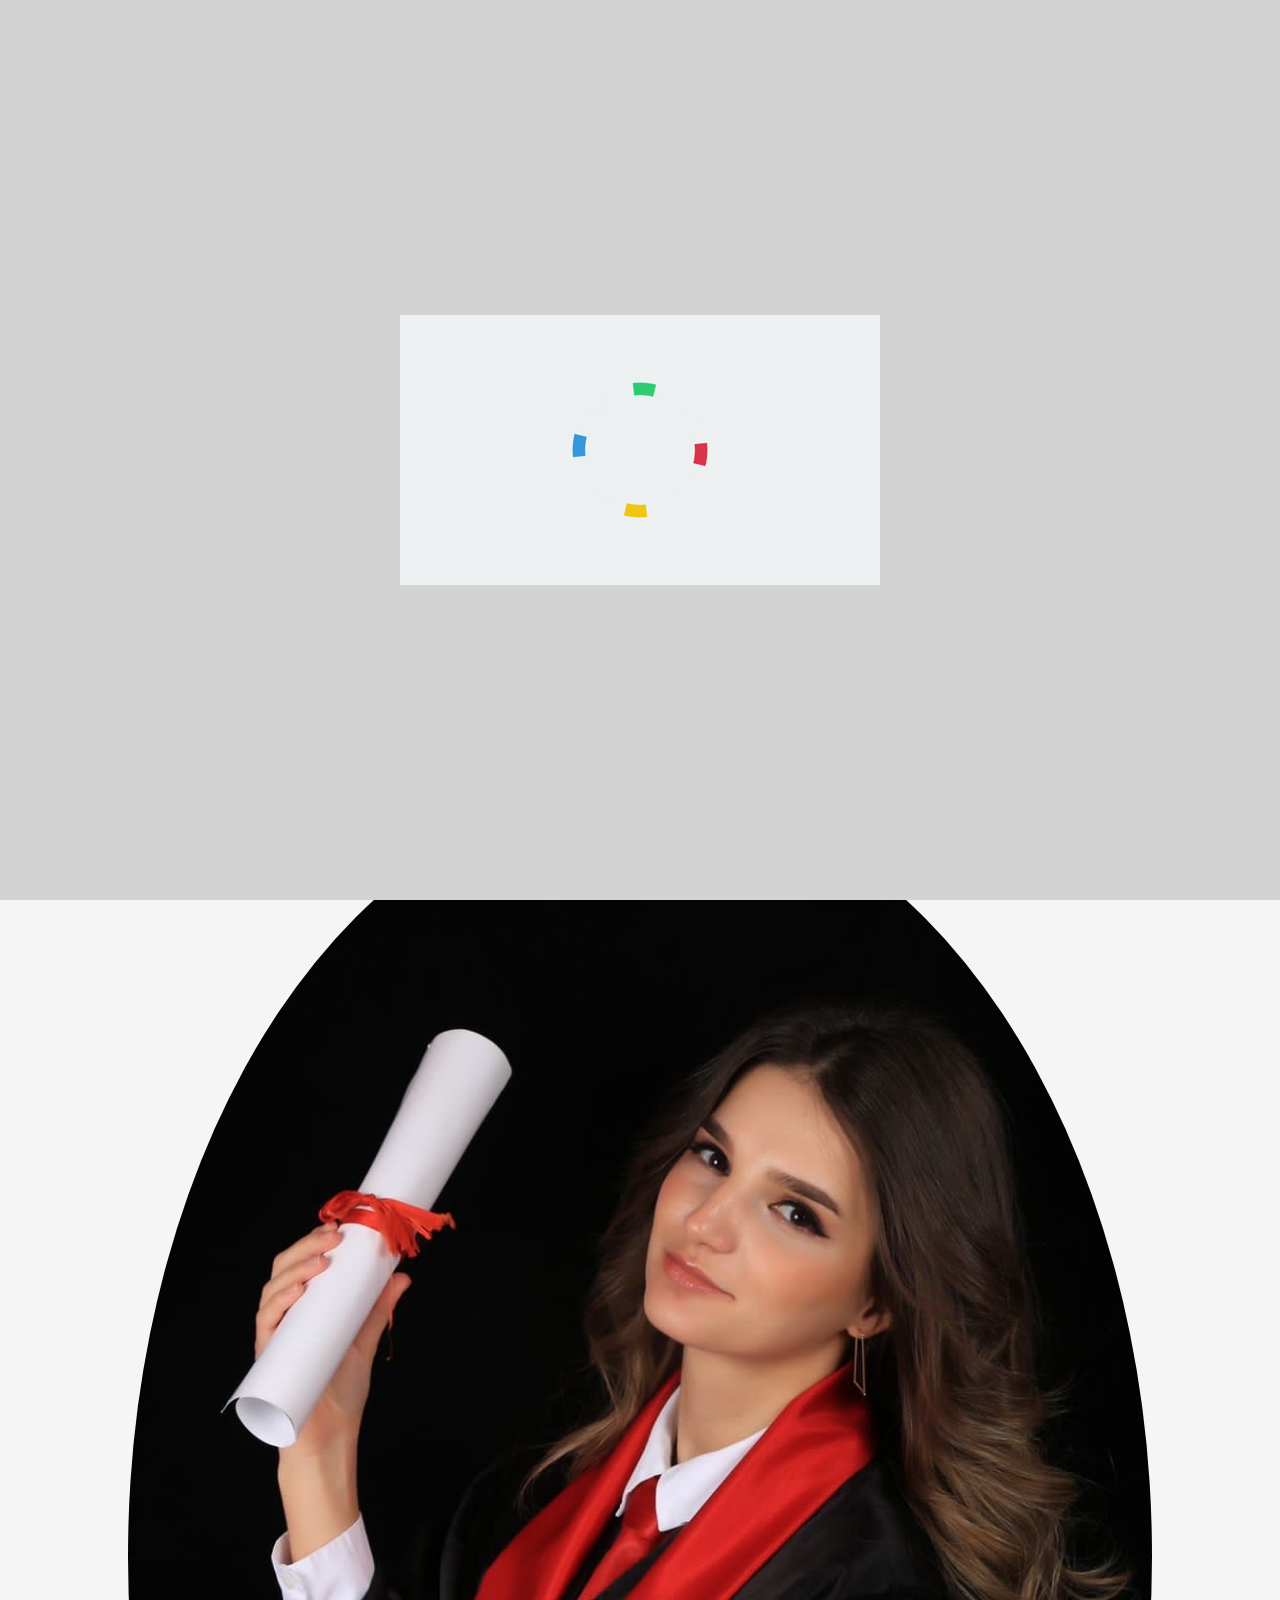
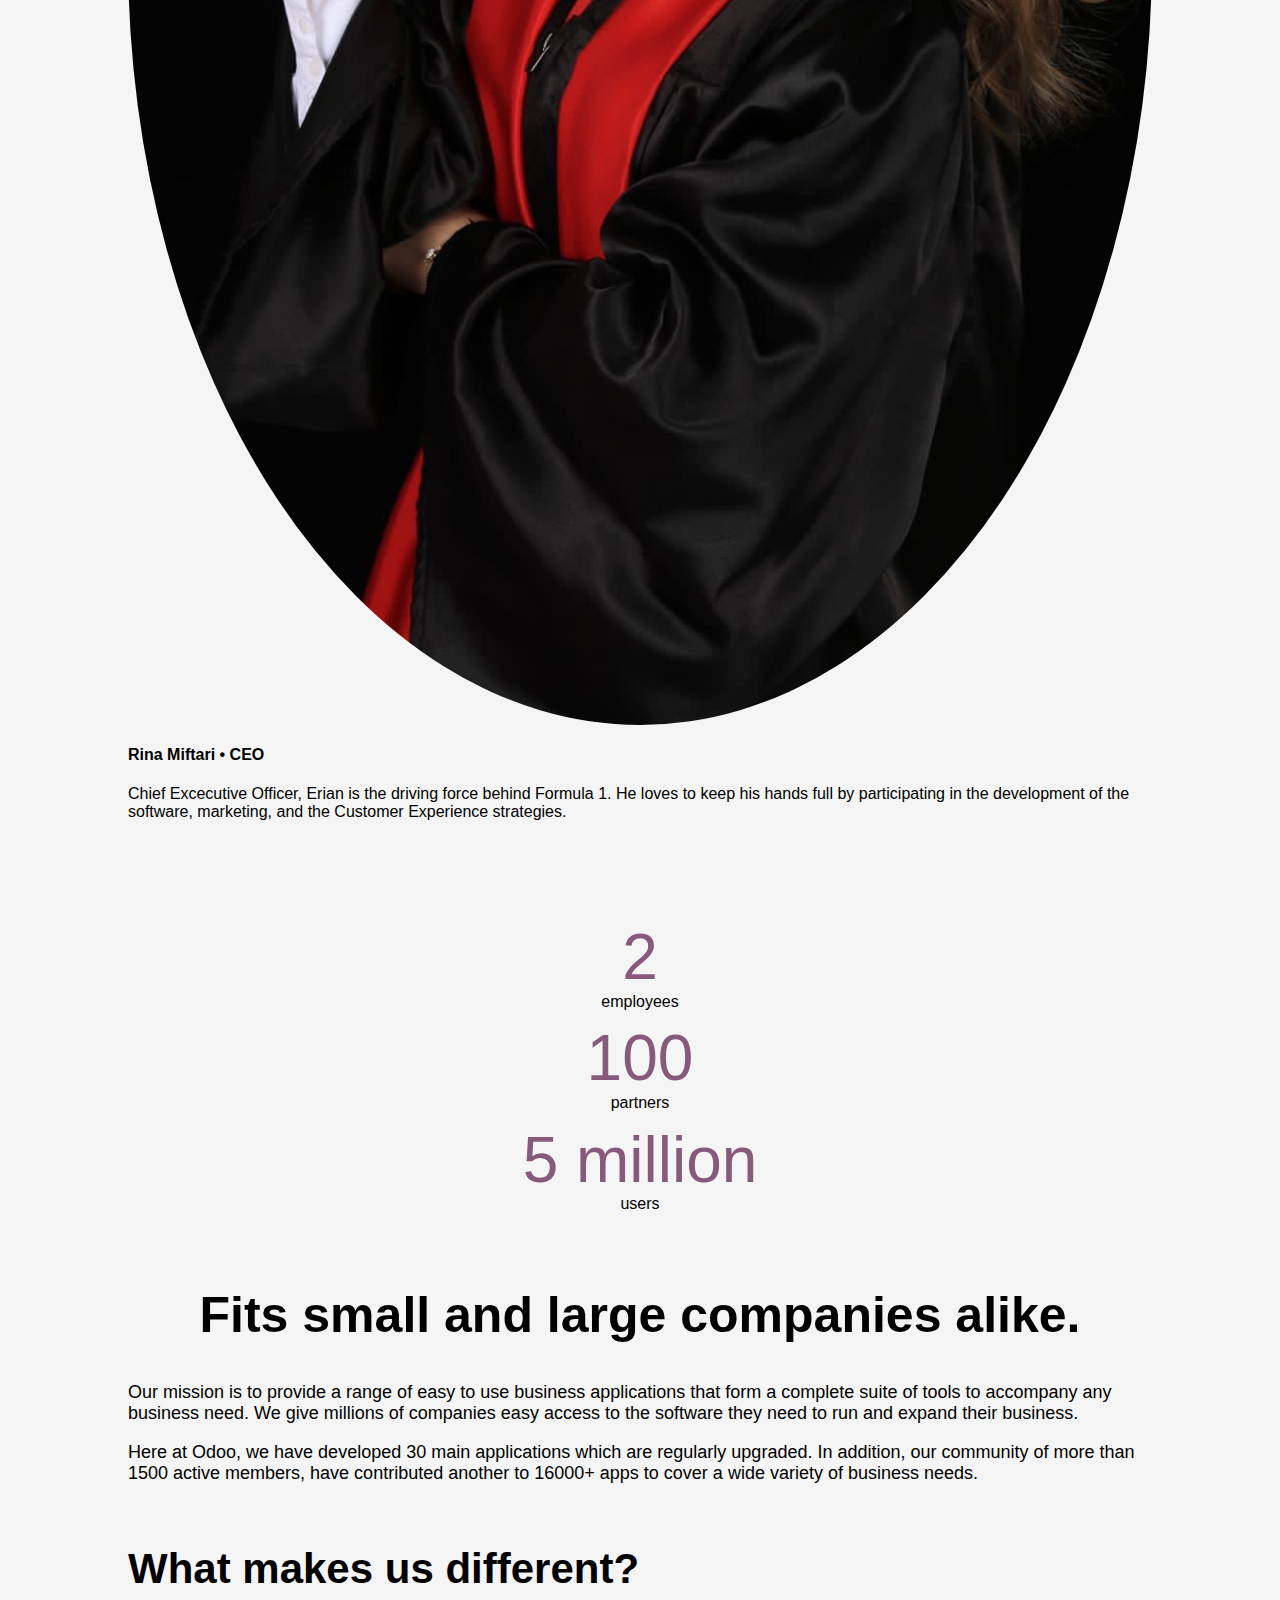
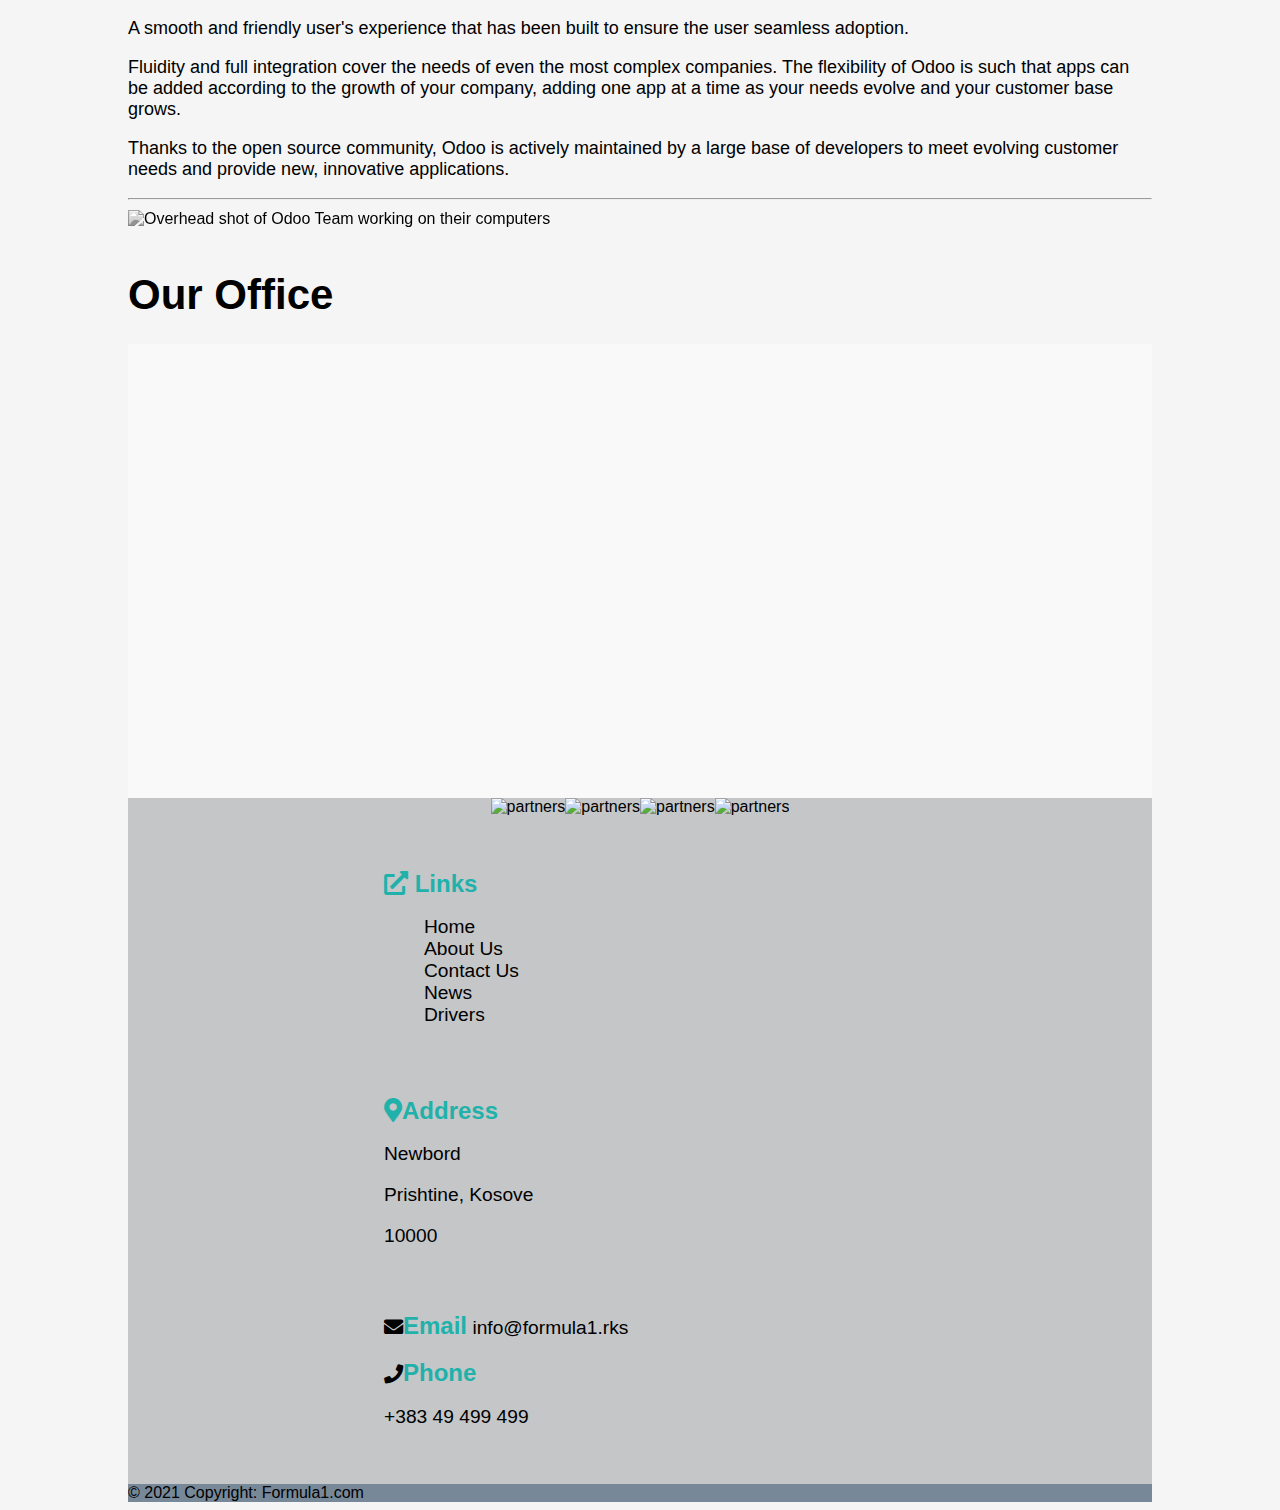
==== commit 8b748d41: "last commit" ====
--- a/aboutUs.html
+++ b/aboutUs.html
@@ -11,61 +11,22 @@
     <link rel="stylesheet" href="bootstrap/css/bootstrap.css">
     <link rel="stylesheet" href="bootstrap/js/bootstrap.js">
     <link rel="stylesheet" href="bootstrap/js/bootstrap.bundle.js">
-
+    <link rel="stylesheet" href="./css/about.css">
     <link rel="stylesheet" href="css/style.css">
     <link rel="stylesheet" href="https://cdnjs.cloudflare.com/ajax/libs/font-awesome/5.15.1/css/all.min.css">
 
 
 
     <title>About Us | Formula 1</title>
-    <style>
-        @import url('https://fonts.googleapis.com/css?family=Montserrat');
-        .titulli {
-            font-family: "Montserrat";
-            text-align: center;
-            color: #FFF;
-            display: flex;
-            flex-direction: column;
-            align-items: center;
-            justify-content: center;
-            letter-spacing: 1px;
-        }
-        
-        h1 {
-            background-image: url(https://media.giphy.com/media/26BROrSHlmyzzHf3i/giphy.gif);
-            background-size: cover;
-            color: transparent;
-            -moz-background-clip: text;
-            -webkit-background-clip: text;
-            text-transform: uppercase;
-            font-size: 80px;
-            line-height: .75;
-            margin: 10px 0;
-        }
-        /* styling my button */
-        
-        .white-mode {
-            text-decoration: none;
-            padding: 7px 10px;
-            background-color: #122;
-            border-radius: 3px;
-            color: #FFF;
-            transition: .35s ease-in-out;
-            position: absolute;
-            left: 15px;
-            bottom: 15px;
-            font-family: "Montserrat";
-        }
-        
-        .white-mode:hover {
-            background-color: #FFF;
-            color: #122;
-        }
-    </style>
+    
 
 </head>
 
 <body>
+
+    <div class="loader">
+        <img src="./gallery/Loading.gif" alt="Loader">
+    </div>
 
     <div class="container-fluid">
         <nav class="navbar navbar-expand-lg navbar-light shadow-sm bg-color1 text-color ">
@@ -150,8 +111,9 @@
                                 </div>
                             </div>
                             <br>
+                            <div class="container">
                             <div class="row">
-                                <div class="col-12 col-sm-12 col-md-12 col-lg-6 col-xl-6 pt-3">
+                                <div class="col">
                                     <div class="row">
                                         <div class="col-3 mb48 team-member">
                                             <img src="./gallery/erian.jpg" class="img-responsive img-circle shadow" loading="lazy" />
@@ -162,7 +124,7 @@
                                         </div>
                                     </div>
                                 </div>
-                                <div class="col-12 col-sm-12 col-md-12 col-lg-6 col-xl-6 pt-3">
+                                <div class="col">
                                     <div class="row">
                                         <div class="col-3 mb48 team-member">
                                             <img src="" class="img-responsive img-circle shadow" loading="lazy" />
@@ -173,7 +135,19 @@
                                         </div>
                                     </div>
                                 </div>
-                            </div>
+                                <div class="col">
+                                    <div class="row">
+                                        <div class="col-3 mb48 team-member">
+                                            <img src="./gallery/Rina.jpg" class="img-responsive img-circle shadow" loading="lazy" />
+                                        </div>
+                                        <div class="col-9 col-md-8 mb48 team-member-info">
+                                            <h4 class="mt0"><b>Rina Miftari</b> • CEO </h4>
+                                            <p class="small">Chief Excecutive Officer, Erian is the driving force behind Formula 1. He loves to keep his hands full by participating in the development of the software, marketing, and the Customer Experience strategies.</p>
+                                        </div>
+                                    </div>
+                                </div>
+                            </div>
+                        </div>
 
                             <br><br>
                         </div>
@@ -357,6 +331,13 @@
     setInterval(function() {
         moveTop();
     }, 5000);
+
+    var loader = document.querySelector('.loader')
+    window.addEventListener("load", vanish);
+
+    function vanish() {
+        loader.classList.add("dissapear");
+    }
 </script>
 <script src="https://cdn.jsdelivr.net/npm/bootstrap@5.0.0-beta3/dist/js/bootstrap.bundle.min.js" integrity="sha384-JEW9xMcG8R+pH31jmWH6WWP0WintQrMb4s7ZOdauHnUtxwoG2vI5DkLtS3qm9Ekf" crossorigin="anonymous"></script>
 
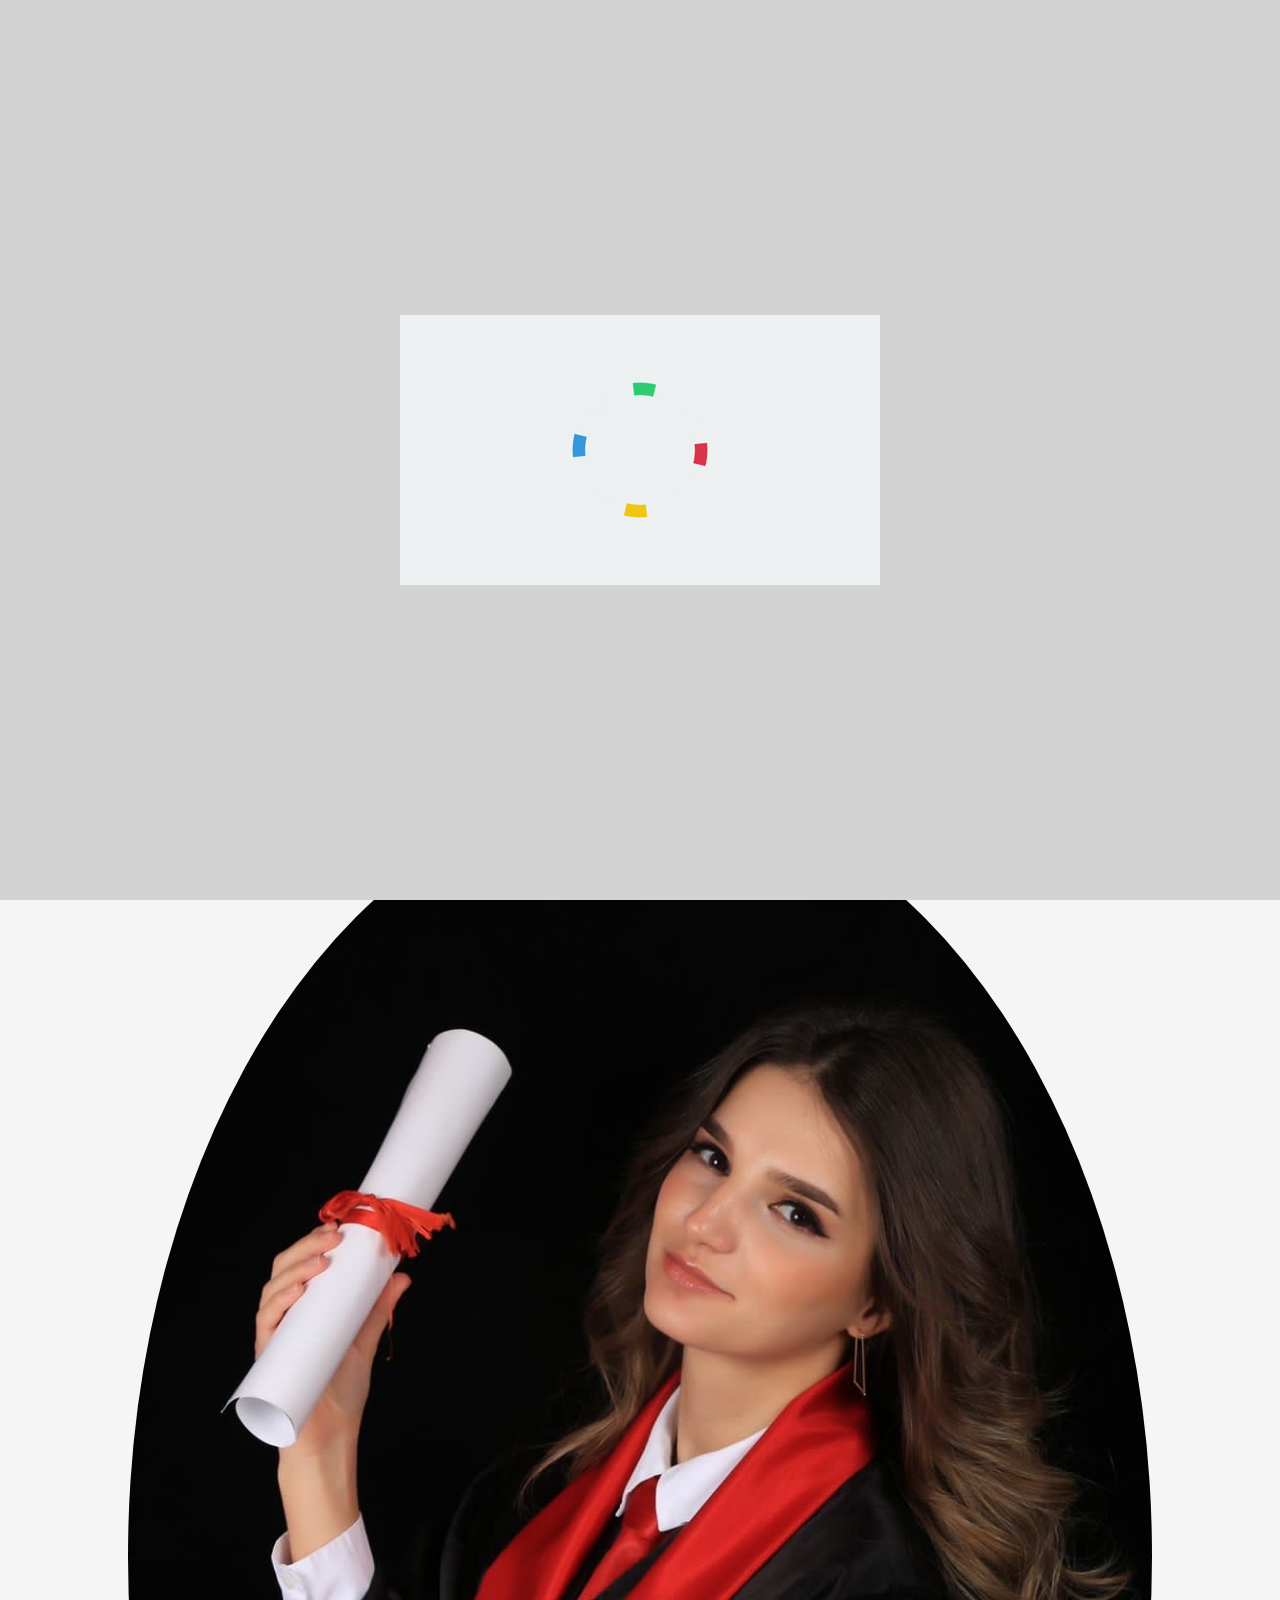
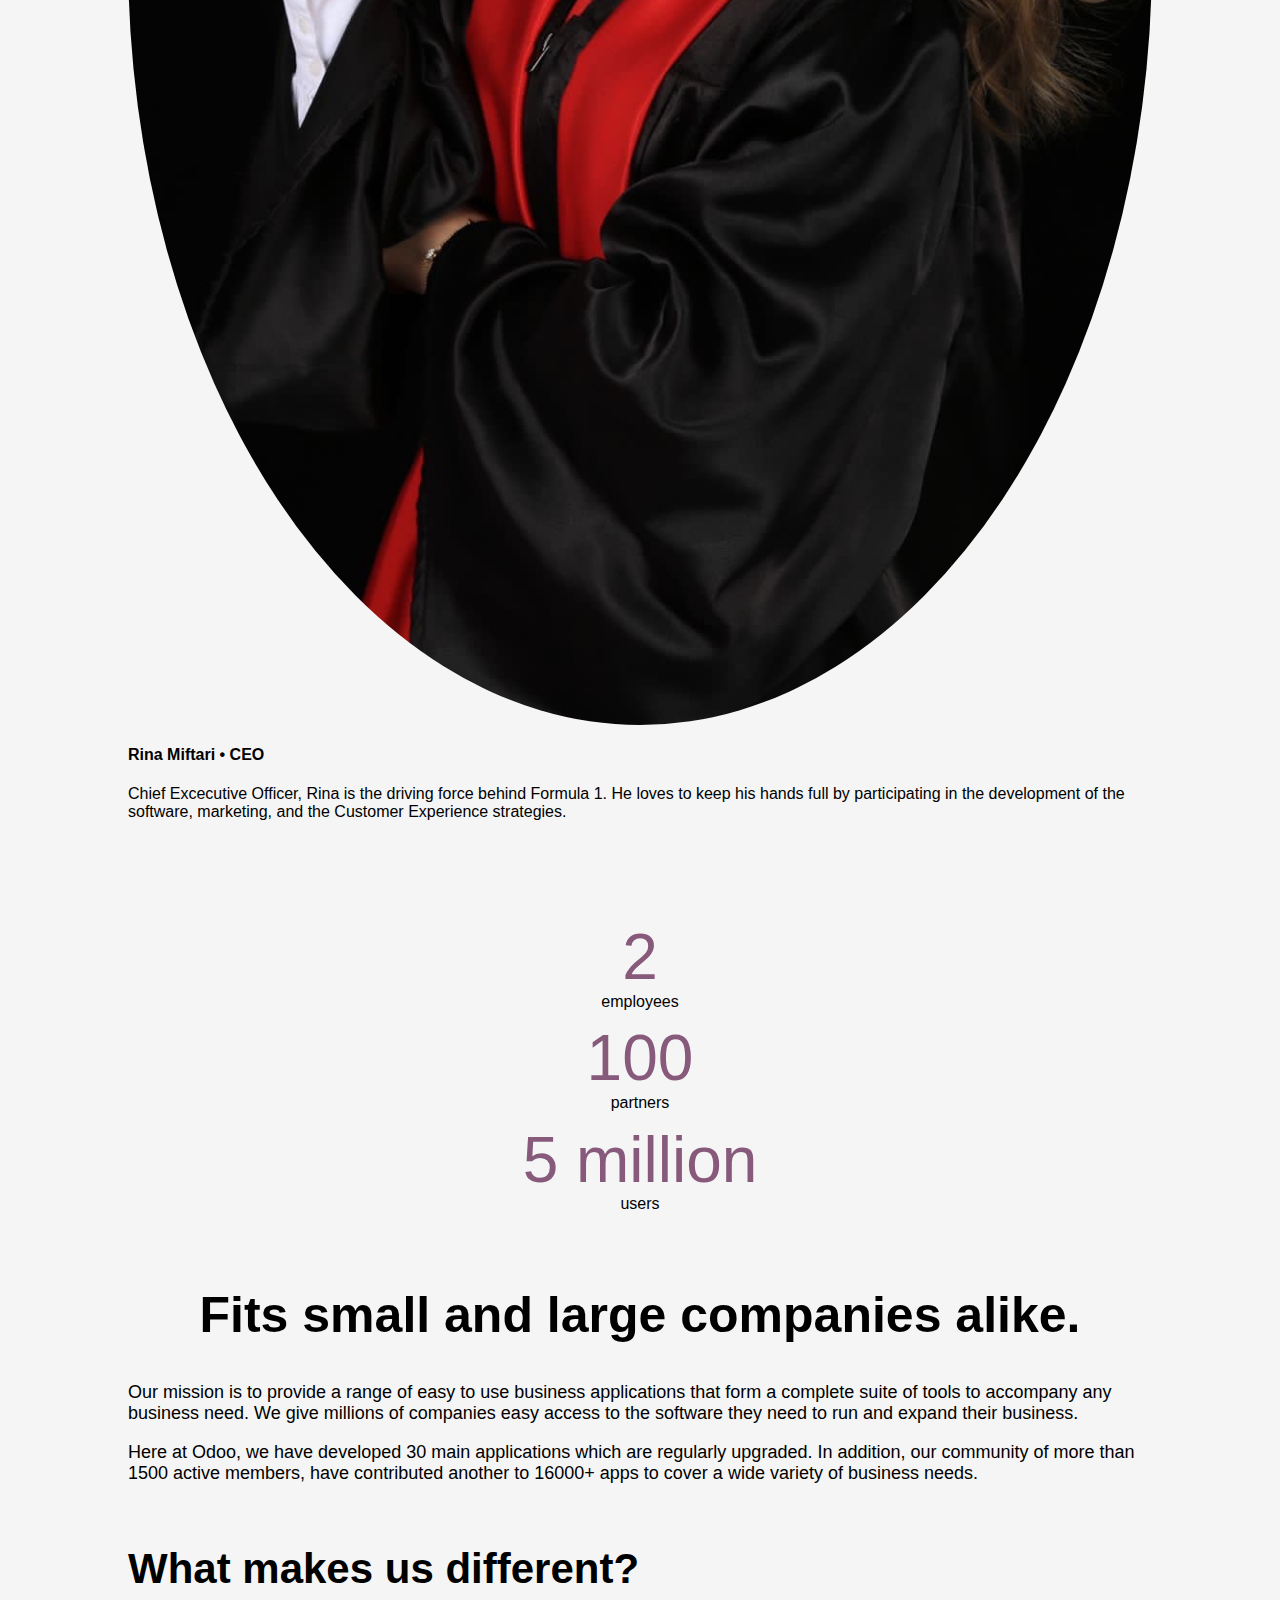
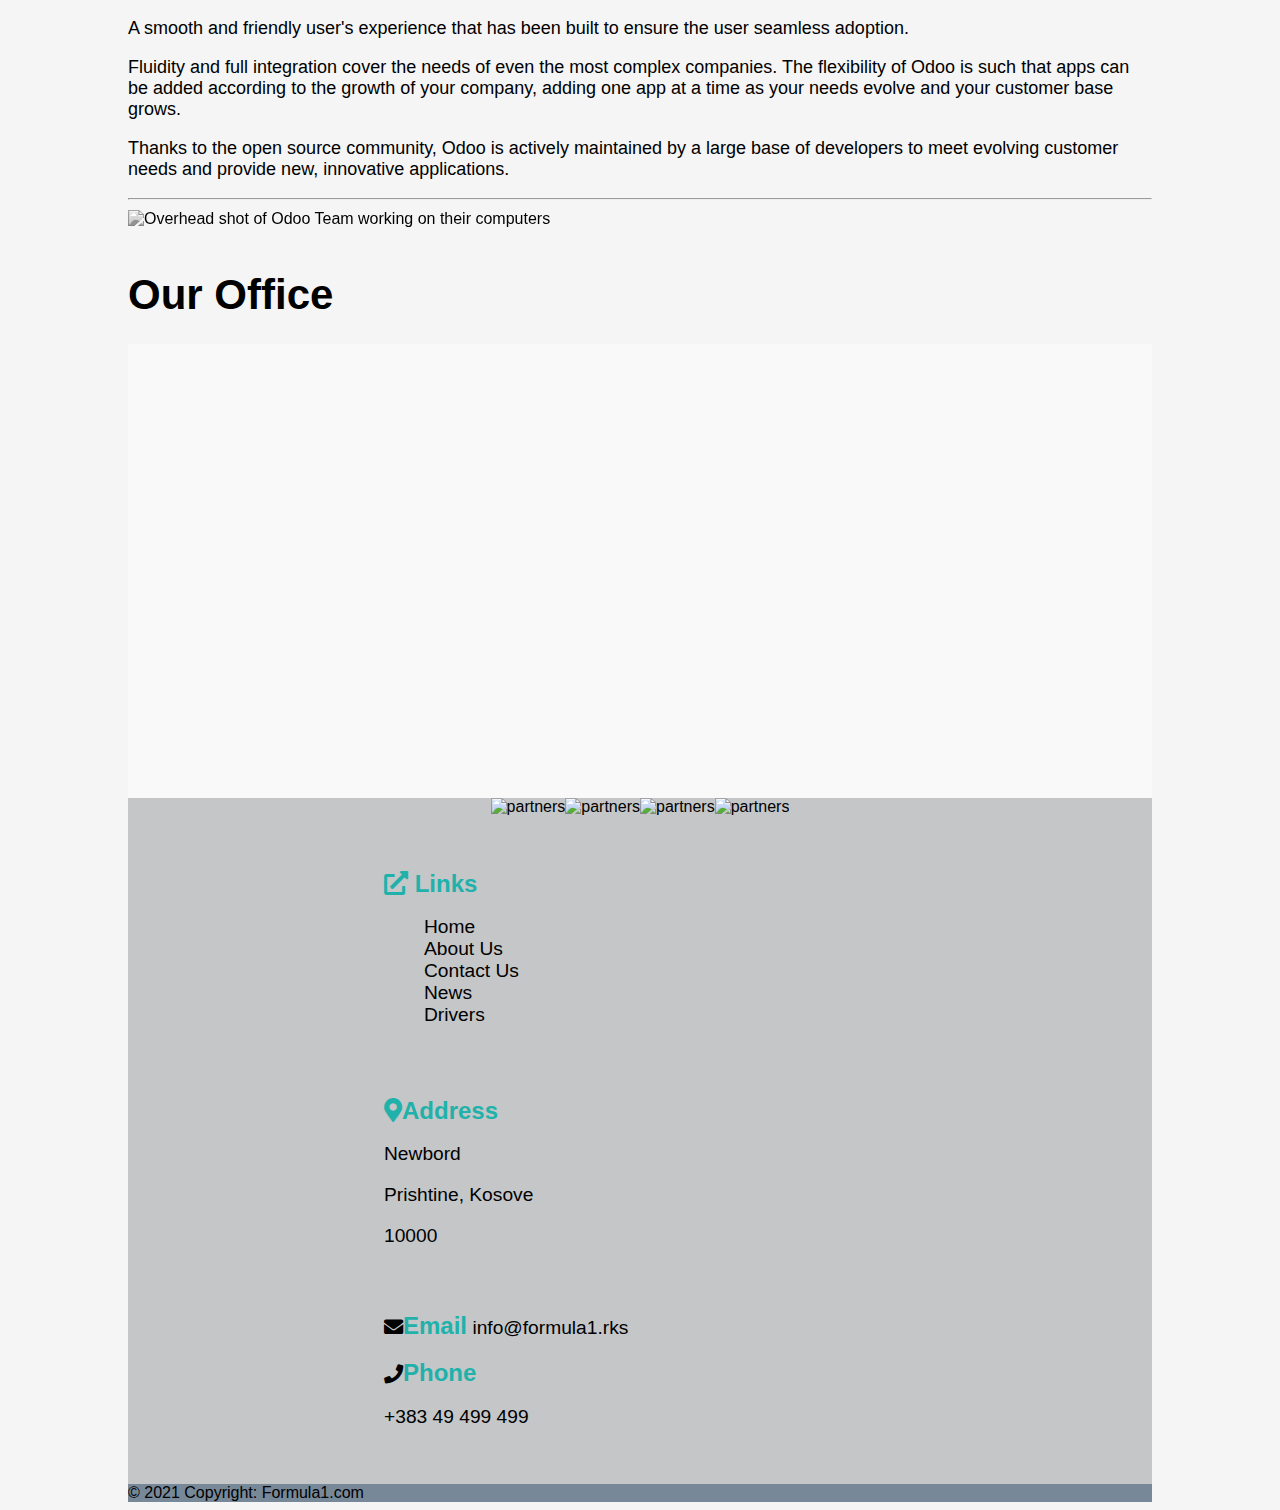
==== commit b52e2b5d: "Formula 1" ====
--- a/aboutUs.html
+++ b/aboutUs.html
@@ -142,7 +142,7 @@
                                         </div>
                                         <div class="col-9 col-md-8 mb48 team-member-info">
                                             <h4 class="mt0"><b>Rina Miftari</b> • CEO </h4>
-                                            <p class="small">Chief Excecutive Officer, Erian is the driving force behind Formula 1. He loves to keep his hands full by participating in the development of the software, marketing, and the Customer Experience strategies.</p>
+                                            <p class="small">Chief Excecutive Officer, Rina is the driving force behind Formula 1. He loves to keep his hands full by participating in the development of the software, marketing, and the Customer Experience strategies.</p>
                                         </div>
                                     </div>
                                 </div>
